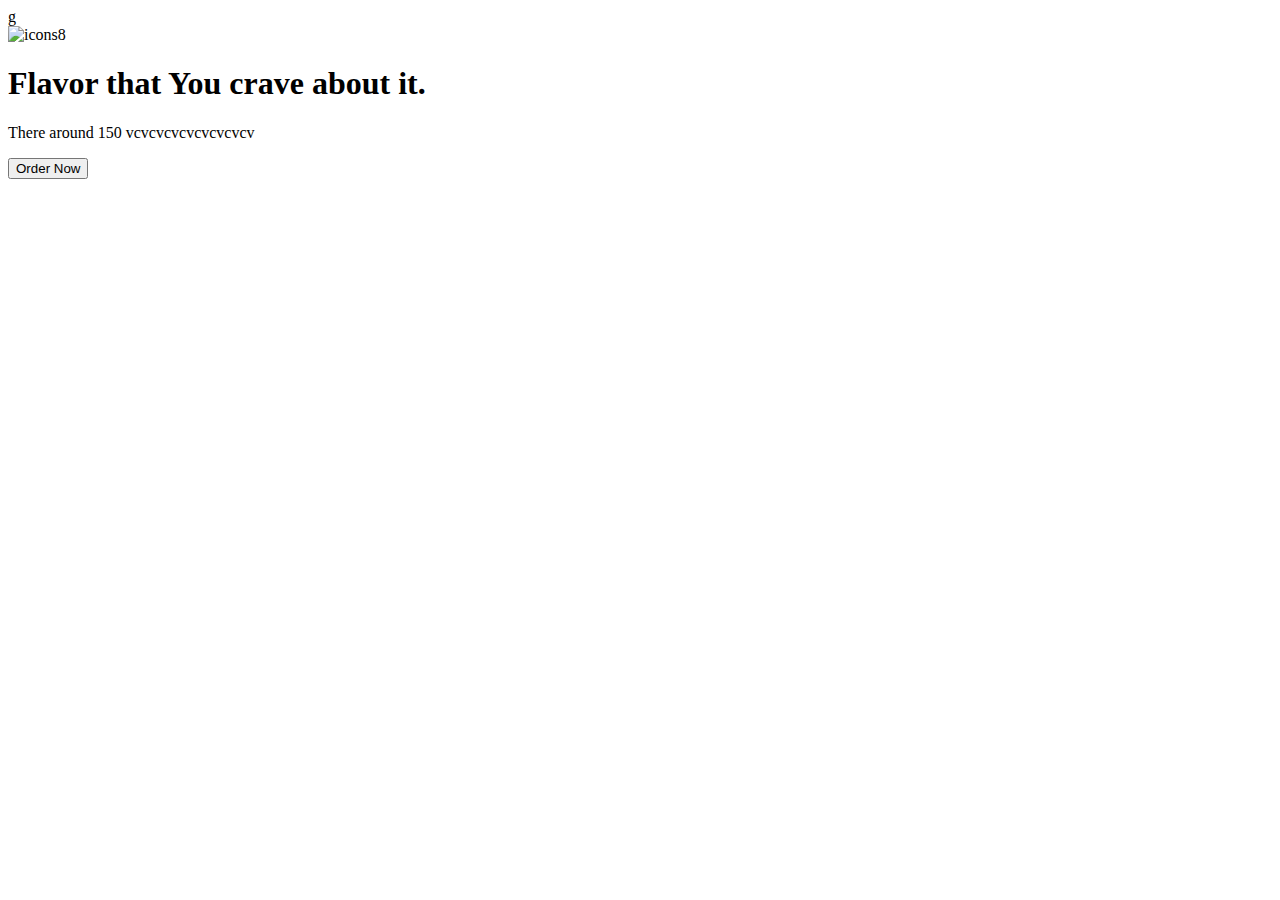
==== index.html @ 7a191cc7 "fixed index and style.css" ====
<!DOCTYPE html>
<html lang="en">

<head>
    <meta charset="UTF-8">
    <meta http-equiv="X-UA-Compatible" content="IE=edge">
    <meta name="viewport" content="width=device-width, initial-scale=1.0">
    <title>Document</title>
</head>

<body>
    <div class="wrapper">g
        <nav class="logo" <a href="#"><img src="icons8-ice-cream-64.png" alt="icons8"> </a>
        </nav>
        <header class="hero-section">
            <div class="hero-image">
                <div class="hero-text">
                    <h1>Flavor that You crave about it.</h1>
                    <p>There around 150 vcvcvcvcvcvcvcvcv</p>
                    <button>Order Now</button>
                </div>
            </div>


            </nav>
        </header>
    </div>
</body>

</html>
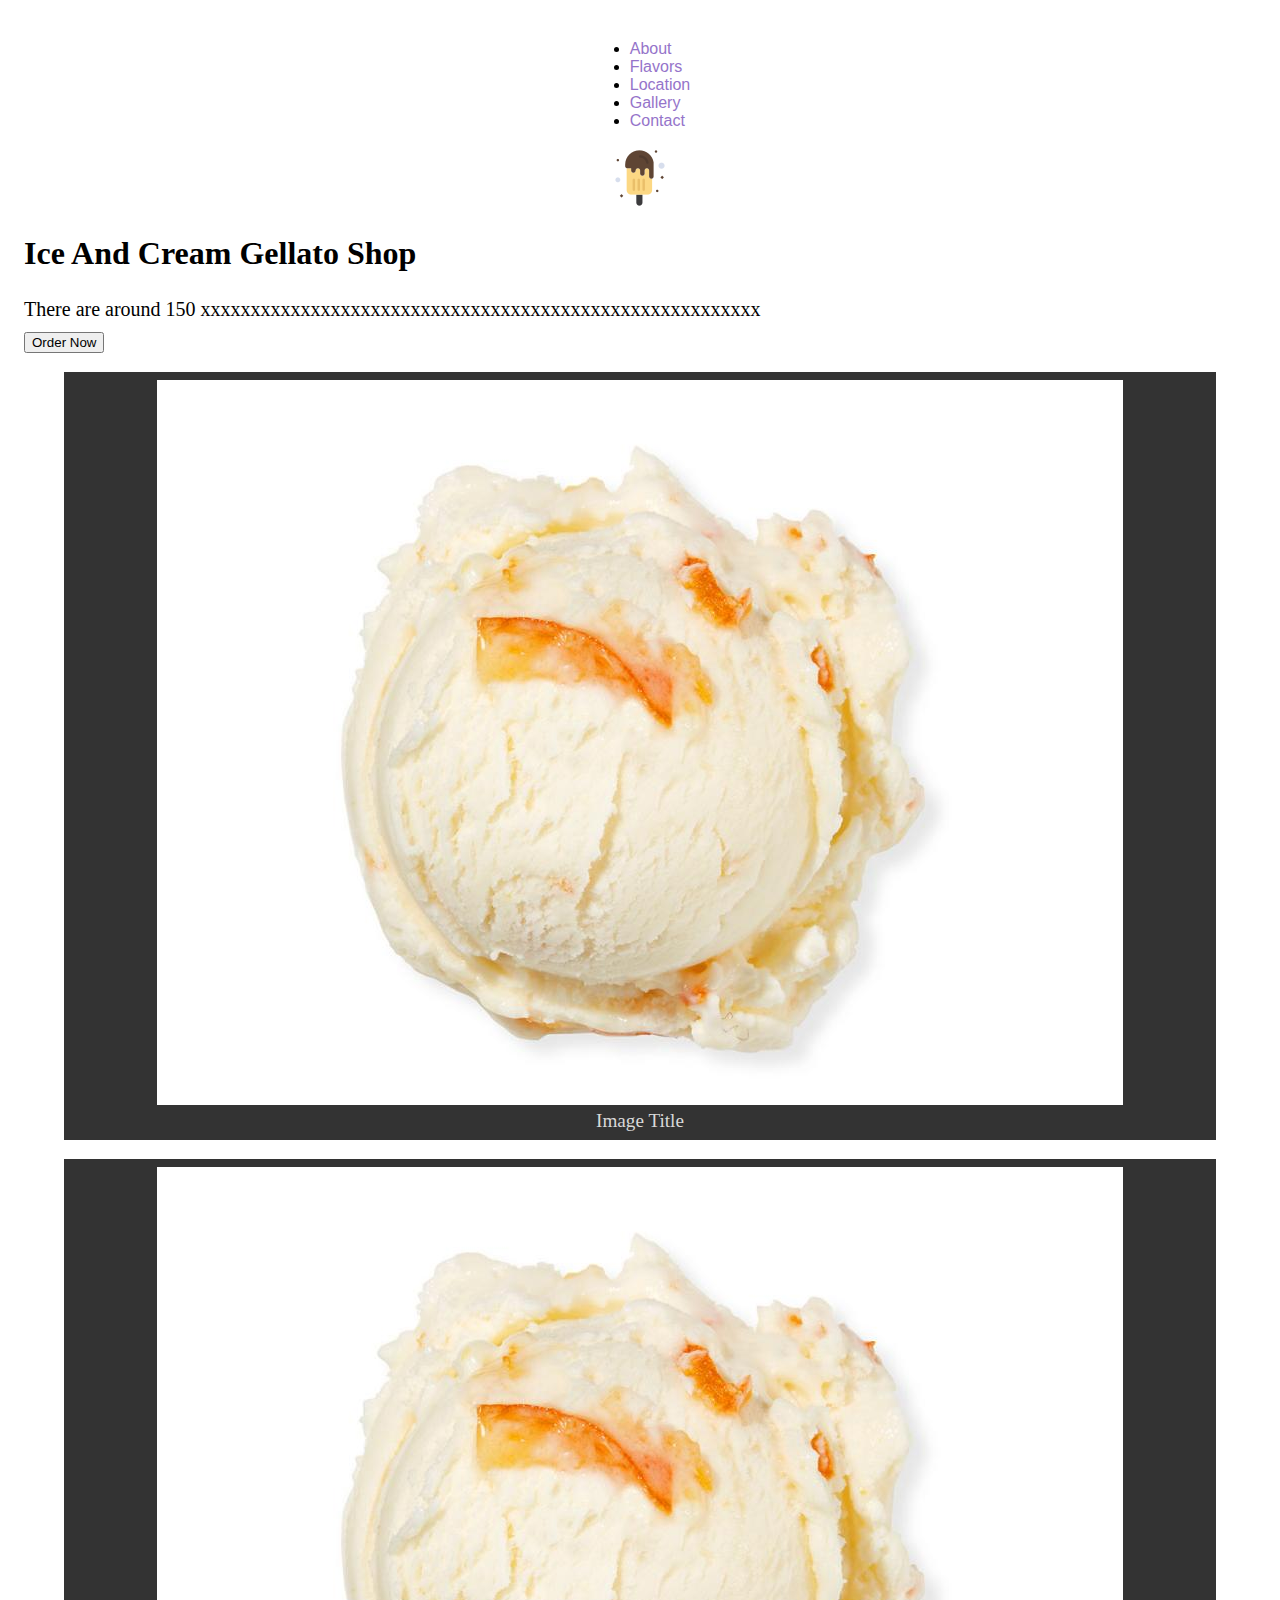
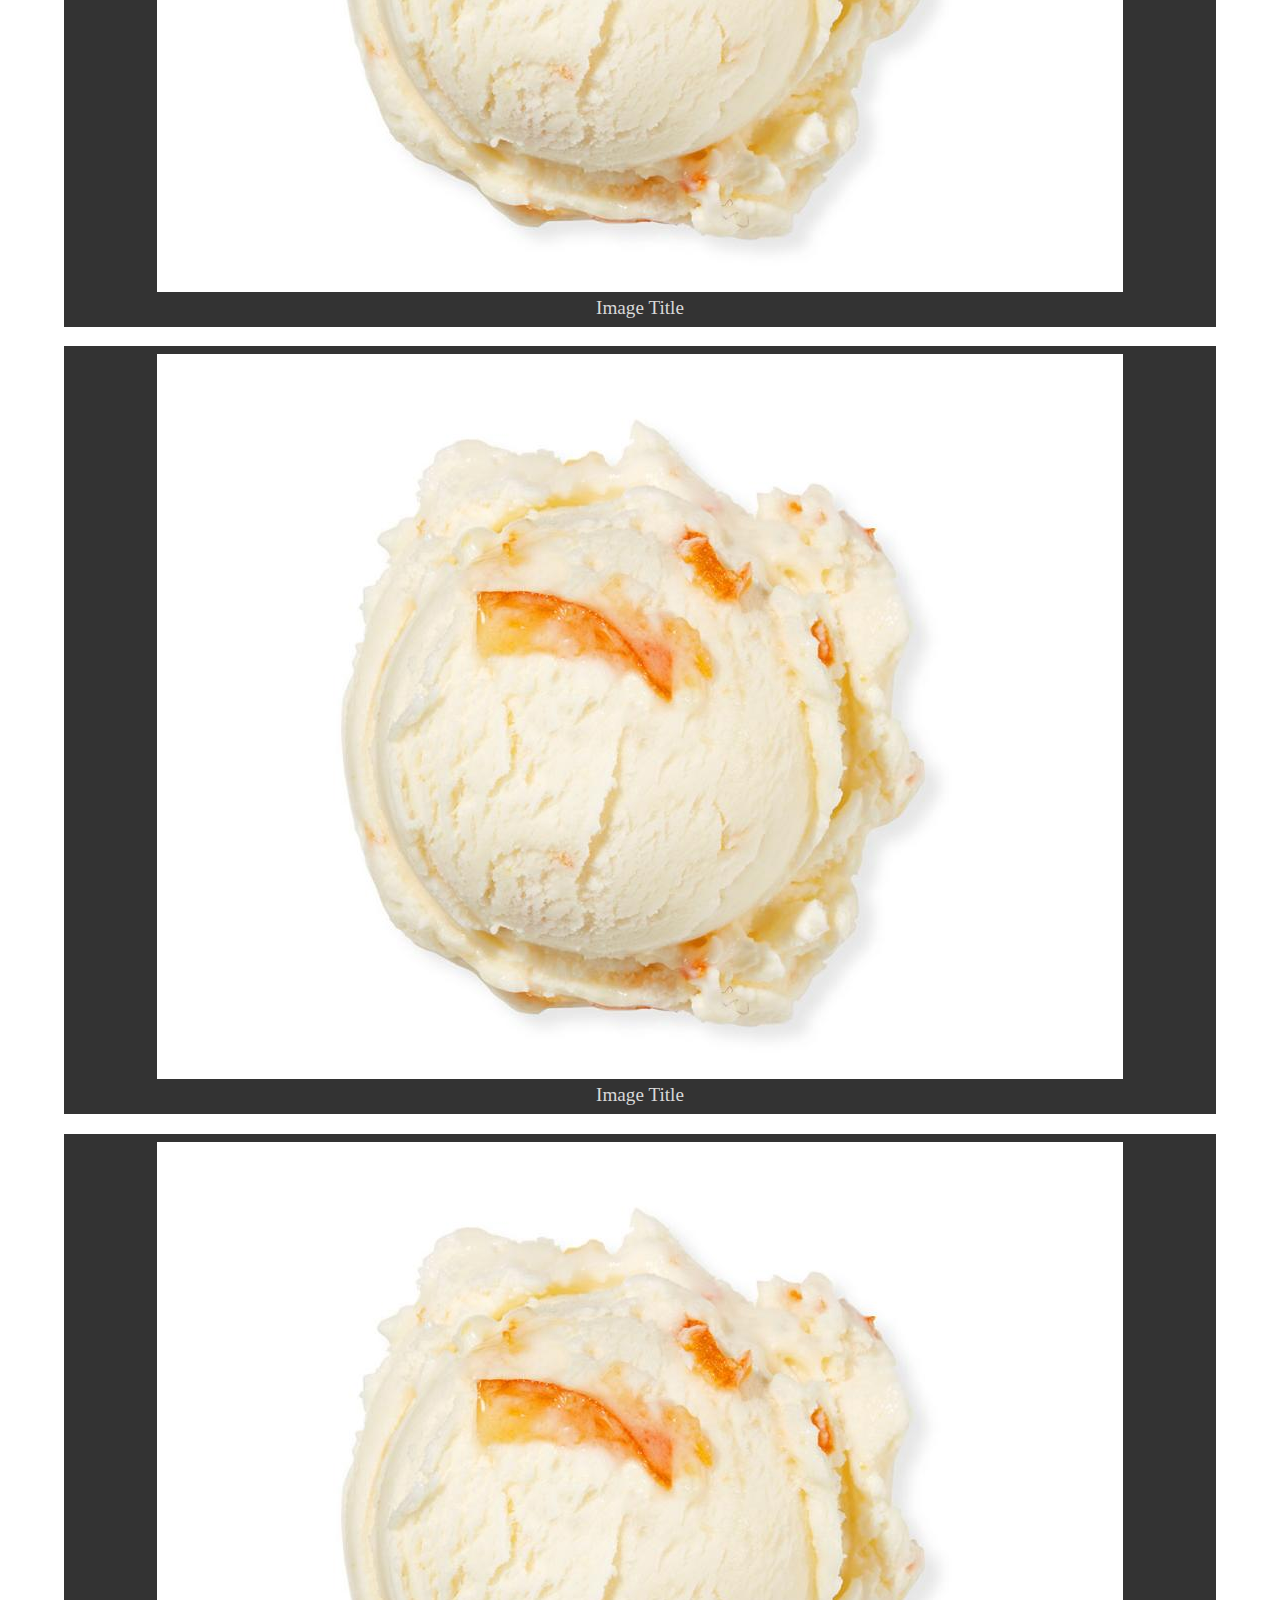
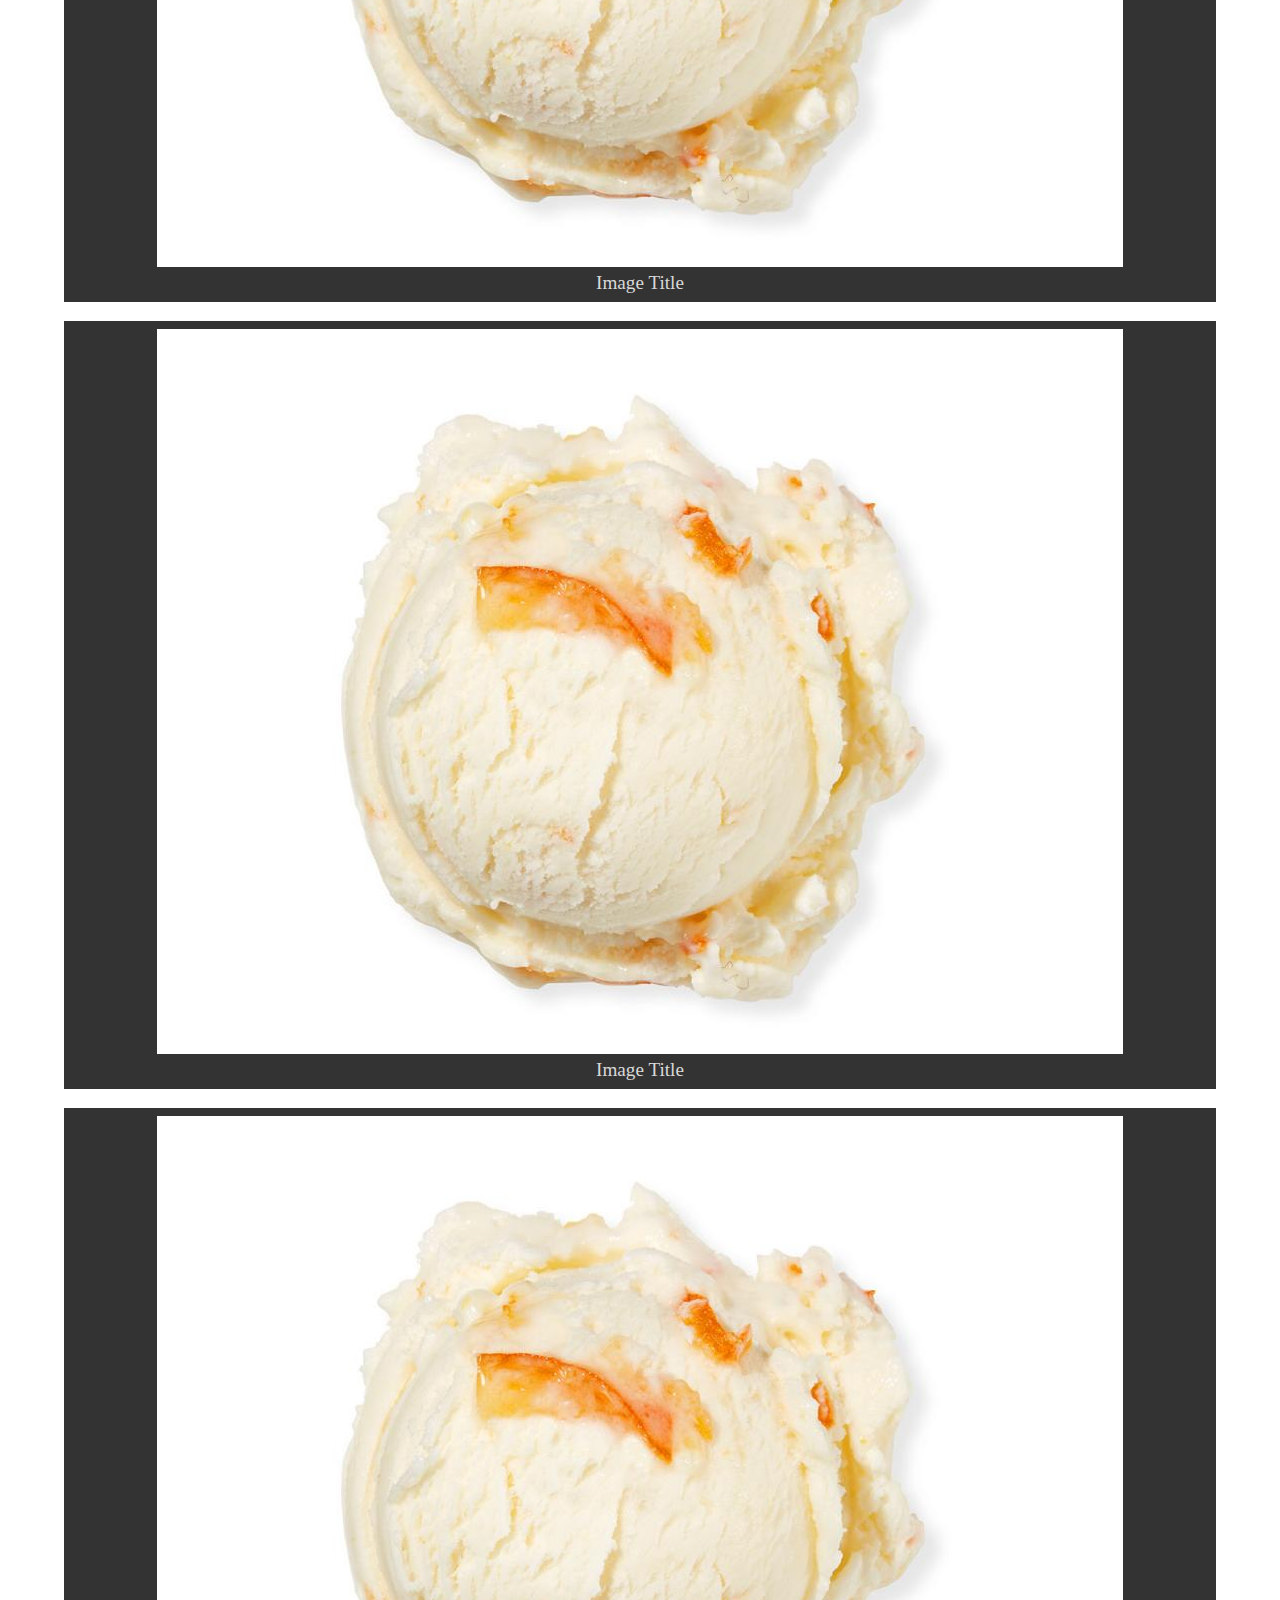
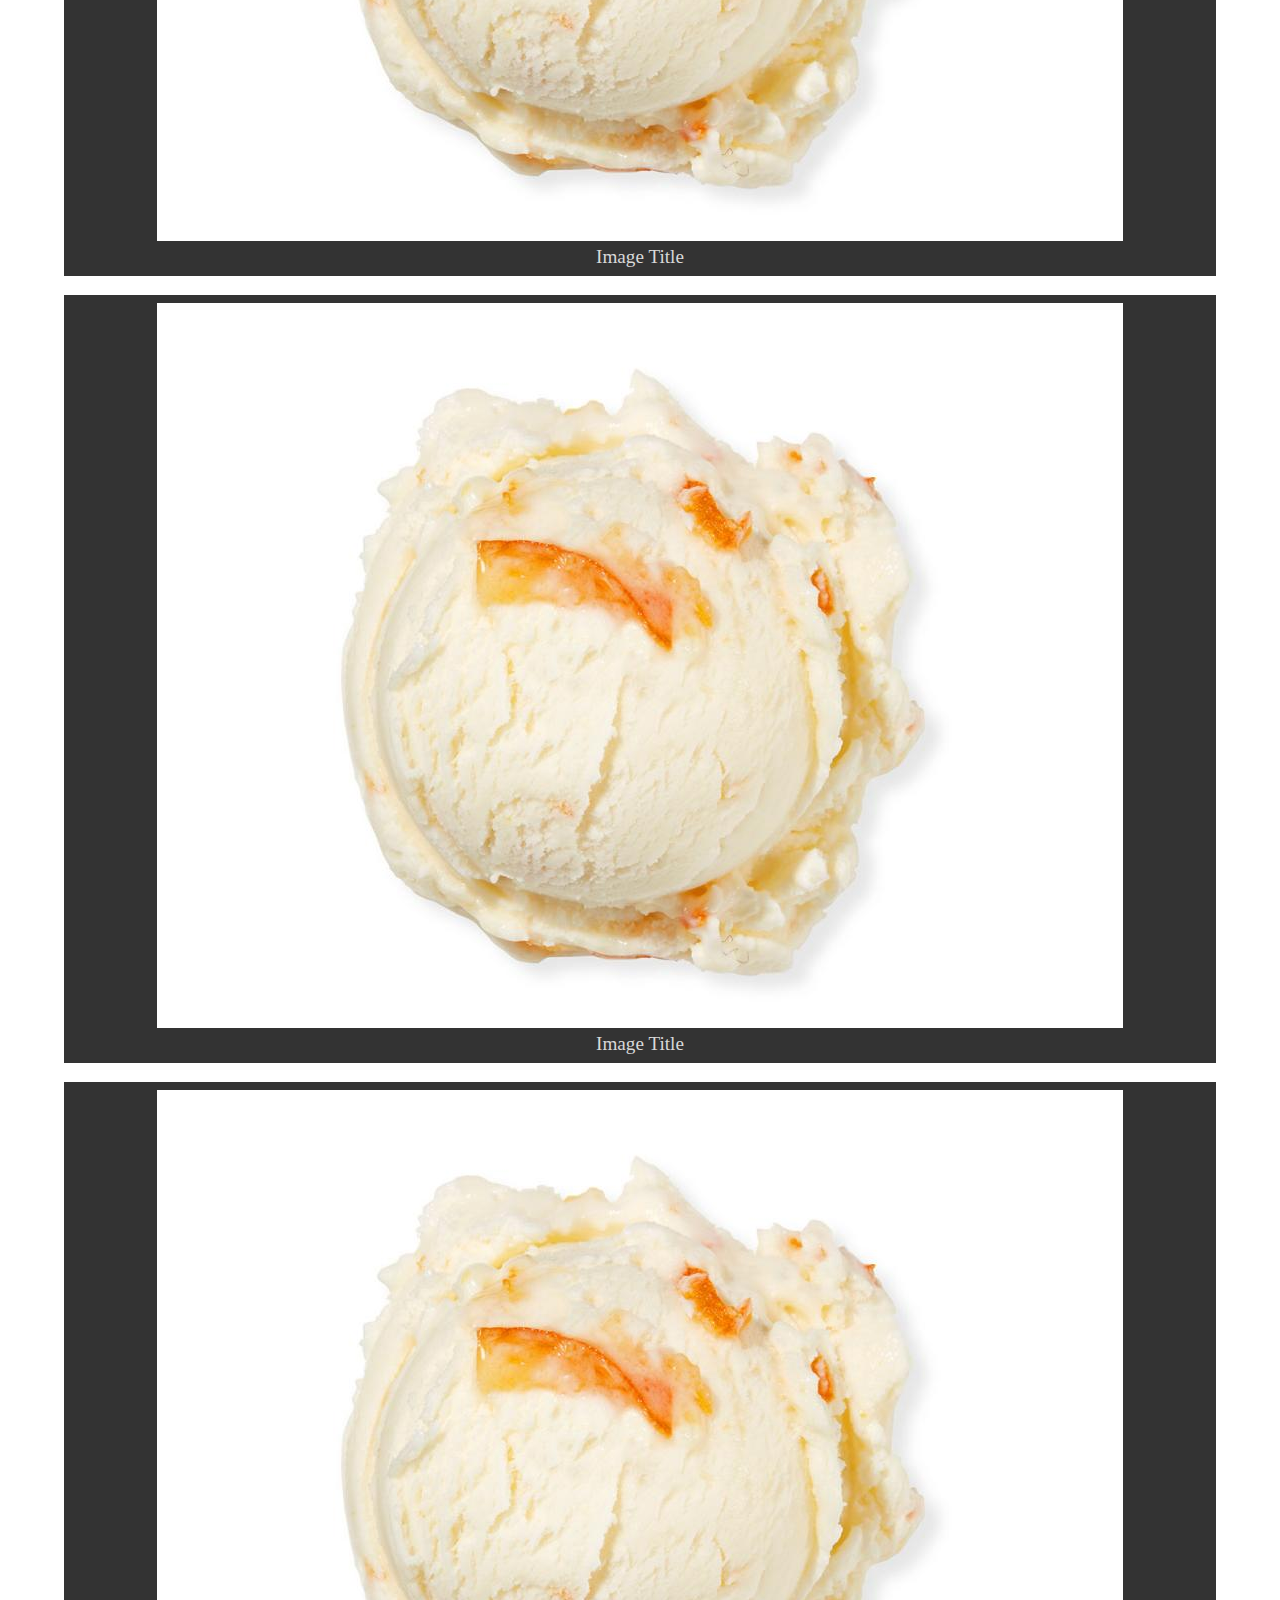
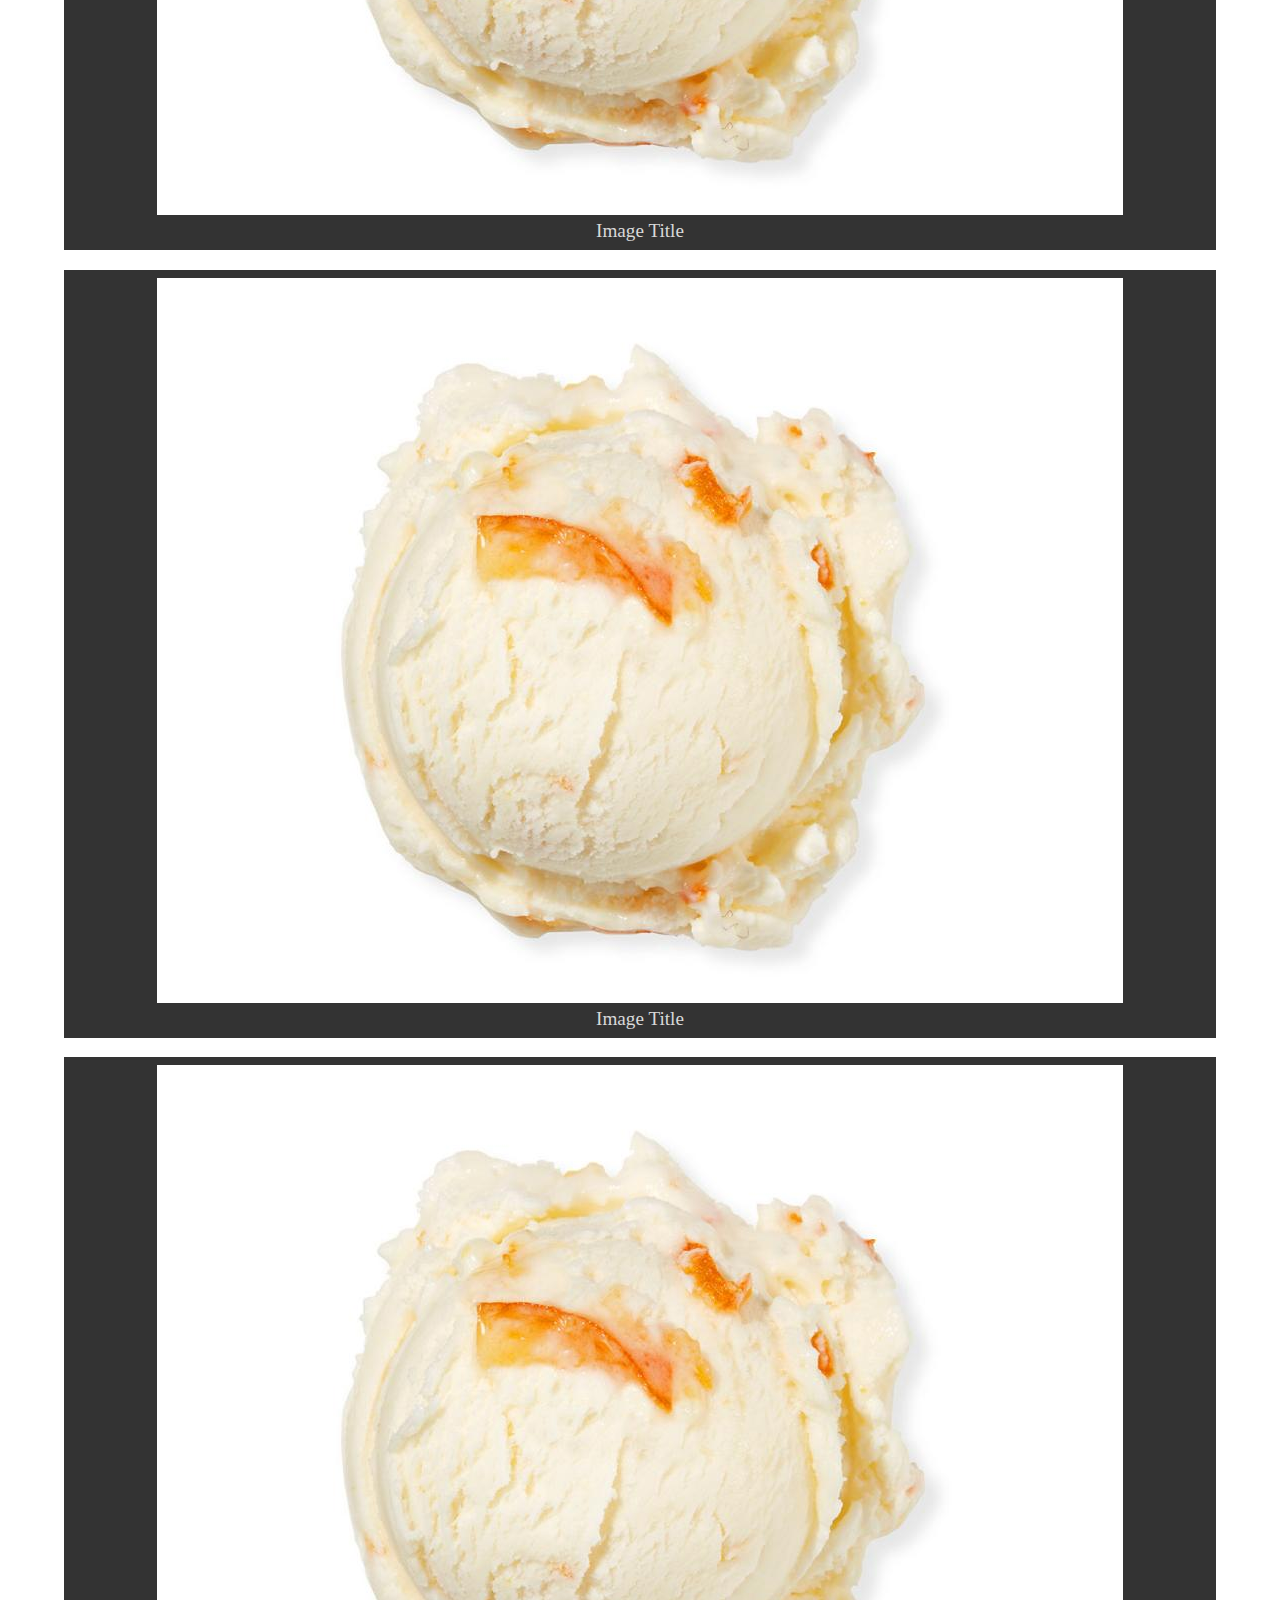
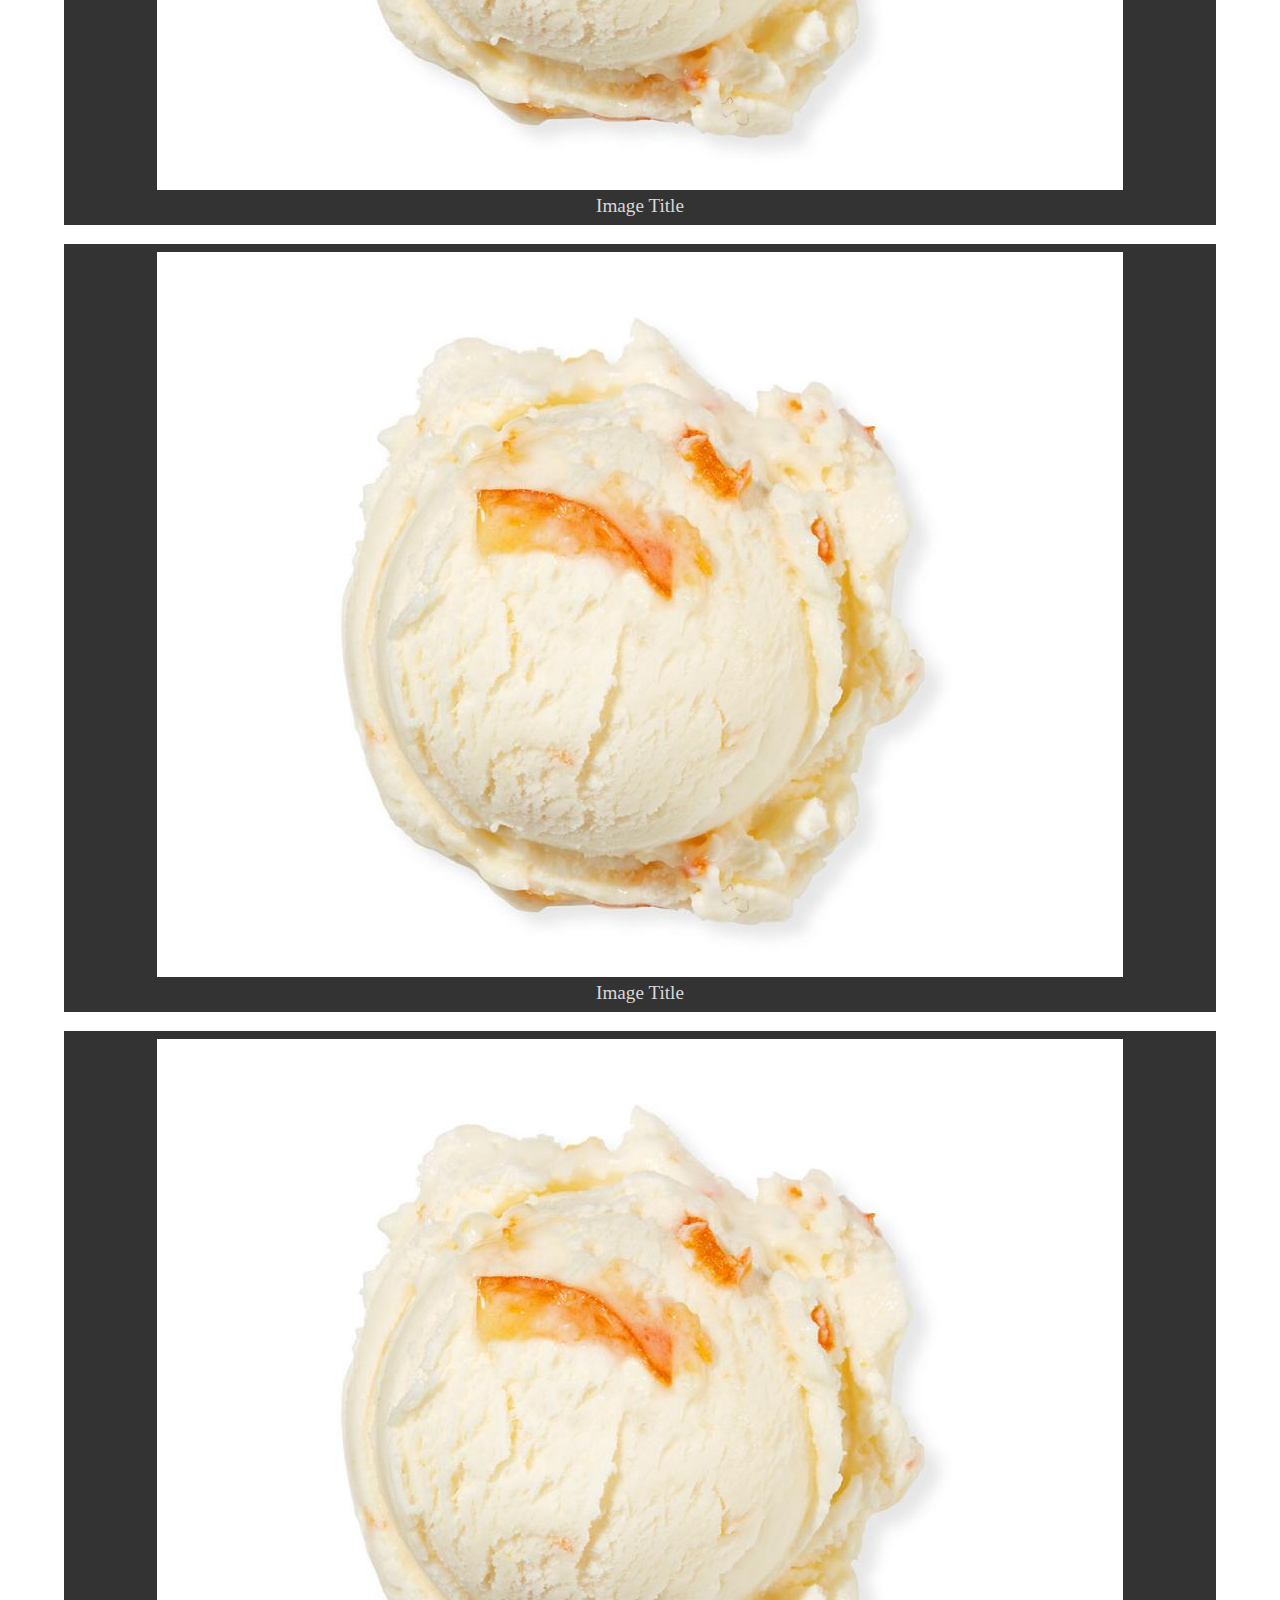
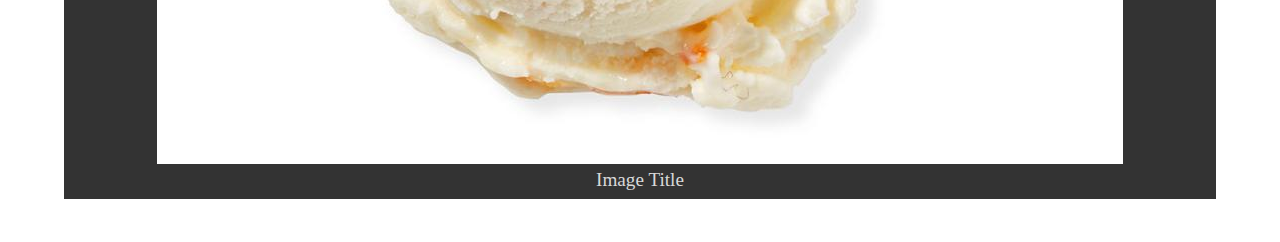
==== commit 811ccd91: "added image flavors" ====
--- a/index.html
+++ b/index.html
@@ -5,26 +5,92 @@
     <meta charset="UTF-8">
     <meta http-equiv="X-UA-Compatible" content="IE=edge">
     <meta name="viewport" content="width=device-width, initial-scale=1.0">
-    <title>Document</title>
+    <title>Responsive Gallery</title>
+    <link rel="stylesheet" href="style.css">
 </head>
+<main>
 
-<body>
-    <div class="wrapper">g
-        <nav class="logo" <a href="#"><img src="icons8-ice-cream-64.png" alt="icons8"> </a>
-        </nav>
-        <header class="hero-section">
-            <div class="hero-image">
-                <div class="hero-text">
-                    <h1>Flavor that You crave about it.</h1>
-                    <p>There around 150 vcvcvcvcvcvcvcvcv</p>
-                    <button>Order Now</button>
-                </div>
+    <nav>
+        <div>
+            <ul class="nav-links">
+                <li class="link"><a href="#">About</a></li>
+                <li class="link"><a href="#">Flavors</a></li>
+                <li class="link"><a href="#">Location</a></li>
+                <li class="link"><a href="#">Gallery</a></li>
+                <li class="link"><a href="#">Contact</a></li>
+            </ul>
+        </div>
+    </nav>
+
+    <body>
+        <div class="wrapper">
+            <nav>
+                <logo>
+                    <img src="/assets/images/icons8-ice-cream-64.png" alt="icons8">
+                </logo>
+            </nav>
+        </div>
+        <header>
+            <div class="hero-text">
+                <h1>Ice And Cream Gellato Shop</h1>
+                <p>There are around 150 xxxxxxxxxxxxxxxxxxxxxxxxxxxxxxxxxxxxxxxxxxxxxxxxxxxxxxxx</p>
+                <button>Order Now</button>
             </div>
+        </header>
+    </body>
 
-
-            </nav>
-        </header>
-    </div>
-</body>
+    <body>
+        <figure class="gallery-frame">
+            <img class="gallery-img" src="/assets/images/flavour01.jpeg" alt="flavor image" title="symbol image">
+            <figcaption>Image Title</figcaption>
+        </figure>
+        <figure class="gallery-frame">
+            <img class="gallery-img" src="/assets/images/flavour01.jpeg" alt="flavor image" title="symbol image">
+            <figcaption>Image Title</figcaption>
+        </figure>
+        <figure class="gallery-frame">
+            <img class="gallery-img" src="/assets/images/flavour01.jpeg" alt="flavor image" title="symbol image">
+            <figcaption>Image Title</figcaption>
+        </figure>
+        <figure class="gallery-frame">
+            <img class="gallery-img" src="/assets/images/flavour01.jpeg" alt="flavor image" title="symbol image">
+            <figcaption>Image Title</figcaption>
+        </figure>
+        <figure class="gallery-frame">
+            <img class="gallery-img" src="/assets/images/flavour01.jpeg" alt="flavor image" title="symbol image">
+            <figcaption>Image Title</figcaption>
+        </figure>
+        <figure class="gallery-frame">
+            <img class="gallery-img" src="/assets/images/flavour01.jpeg" alt="flavor image" title="symbol image">
+            <figcaption>Image Title</figcaption>
+        </figure>
+        <figure class="gallery-frame">
+            <img class="gallery-img" src="/assets/images/flavour01.jpeg" alt="flavor image" title="symbol image">
+            <figcaption>Image Title</figcaption>
+        </figure>
+        <figure class="gallery-frame">
+            <img class="gallery-img" src="/assets/images/flavour01.jpeg" alt="flavor image" title="symbol image">
+            <figcaption>Image Title</figcaption>
+        </figure>
+        <figure class="gallery-frame">
+            <img class="gallery-img" src="/assets/images/flavour01.jpeg" alt="flavor image" title="symbol image">
+            <figcaption>Image Title</figcaption>
+        </figure>
+        <figure class="gallery-frame">
+            <img class="gallery-img" src="/assets/images/flavour01.jpeg" alt="flavor image" title="symbol image">
+            <figcaption>Image Title</figcaption>
+        </figure>
+        <figure class="gallery-frame">
+            <img class="gallery-img" src="/assets/images/flavour01.jpeg" alt="flavor image" title="symbol image">
+            <figcaption>Image Title</figcaption>
+        </figure>
+        <figure class="gallery-frame">
+            <img class="gallery-img" src="/assets/images/flavour01.jpeg" alt="flavor image" title="symbol image">
+            <figcaption>Image Title</figcaption>
+        </figure>
+        </div>
+        <!-- end:gallery-grid -->
+    </body>
+</main>
 
 </html>--- a/style.css
+++ b/style.css
@@ -0,0 +1,80 @@
+                body {
+                        height: 100%
+                    }
+                }
+                .hero-text {
+                    text-align: center;
+                    position: absolute;
+                    top: 50%;
+                    left: 50%;
+                    transform: translate (-50%, -50%);
+                    color: rgb(8, 67, 85);
+                }
+                .logo {
+                    display: flex;
+                    justify-content: flex-start;
+                }
+                nav {
+                    display: flex;
+                    flex-wrap: wrap;
+                    justify-content: space-around;
+                    gap: 20px;
+                }
+                nav a {
+                    display: flex;
+                    flex-wrap: wrap;
+                    justify-content: space-between;
+                    font-family: 'Lucida Sans', 'Lucida Sans Regular', 'Lucida Grande', 'Lucida Sans Unicode', Geneva, Verdana, sans-serif;
+                    list-style: none;
+                    text-decoration: none;
+                    text-align: center;
+                    color: rgb(149, 116, 202);
+                }
+                * {
+                    box-sizing: border-box;
+                }
+                html {
+                    font-size: 100%;
+                }
+                body {
+                    padding: 1rem;
+                    font-familiy: Verdana, Geneva, sans-serif;
+                }
+                h2 {
+                    font-size: 1.5rem;
+                    font-weight: bold;
+                    line-height: 1.5;
+                }
+                p {
+                    margin: .5rem 0;
+                    font-size: 1.25rem;
+                    line-height: 1.5;
+                }
+                /* First the Grid */
+                .gallery-grid {
+                    display: -ms-grid;
+                    display: grid;
+                    grid-template-columns: repeat(auto-fit, minmax(250px, 1fr));
+                    grid-gap: 1.5rem;
+                    justify-items: center;
+                    margin: 0;
+                    padding: 0;
+                }
+                /* The Picture Frame */
+                .gallery-frame {
+                    padding: .5rem;
+                    font-size: 1.2rem;
+                    text-align: center;
+                    background-color: #333;
+                    color: #d9d9d9;
+                }
+                /* The Images */
+                .gallery-img {
+                    max-width: 100%;
+                    height: auto;
+                    object-fit: cover;
+                    transition: opacity 0.25s ease-in-out;
+                }
+                .gallery-img:hover {
+                    opacity: .7;
+                }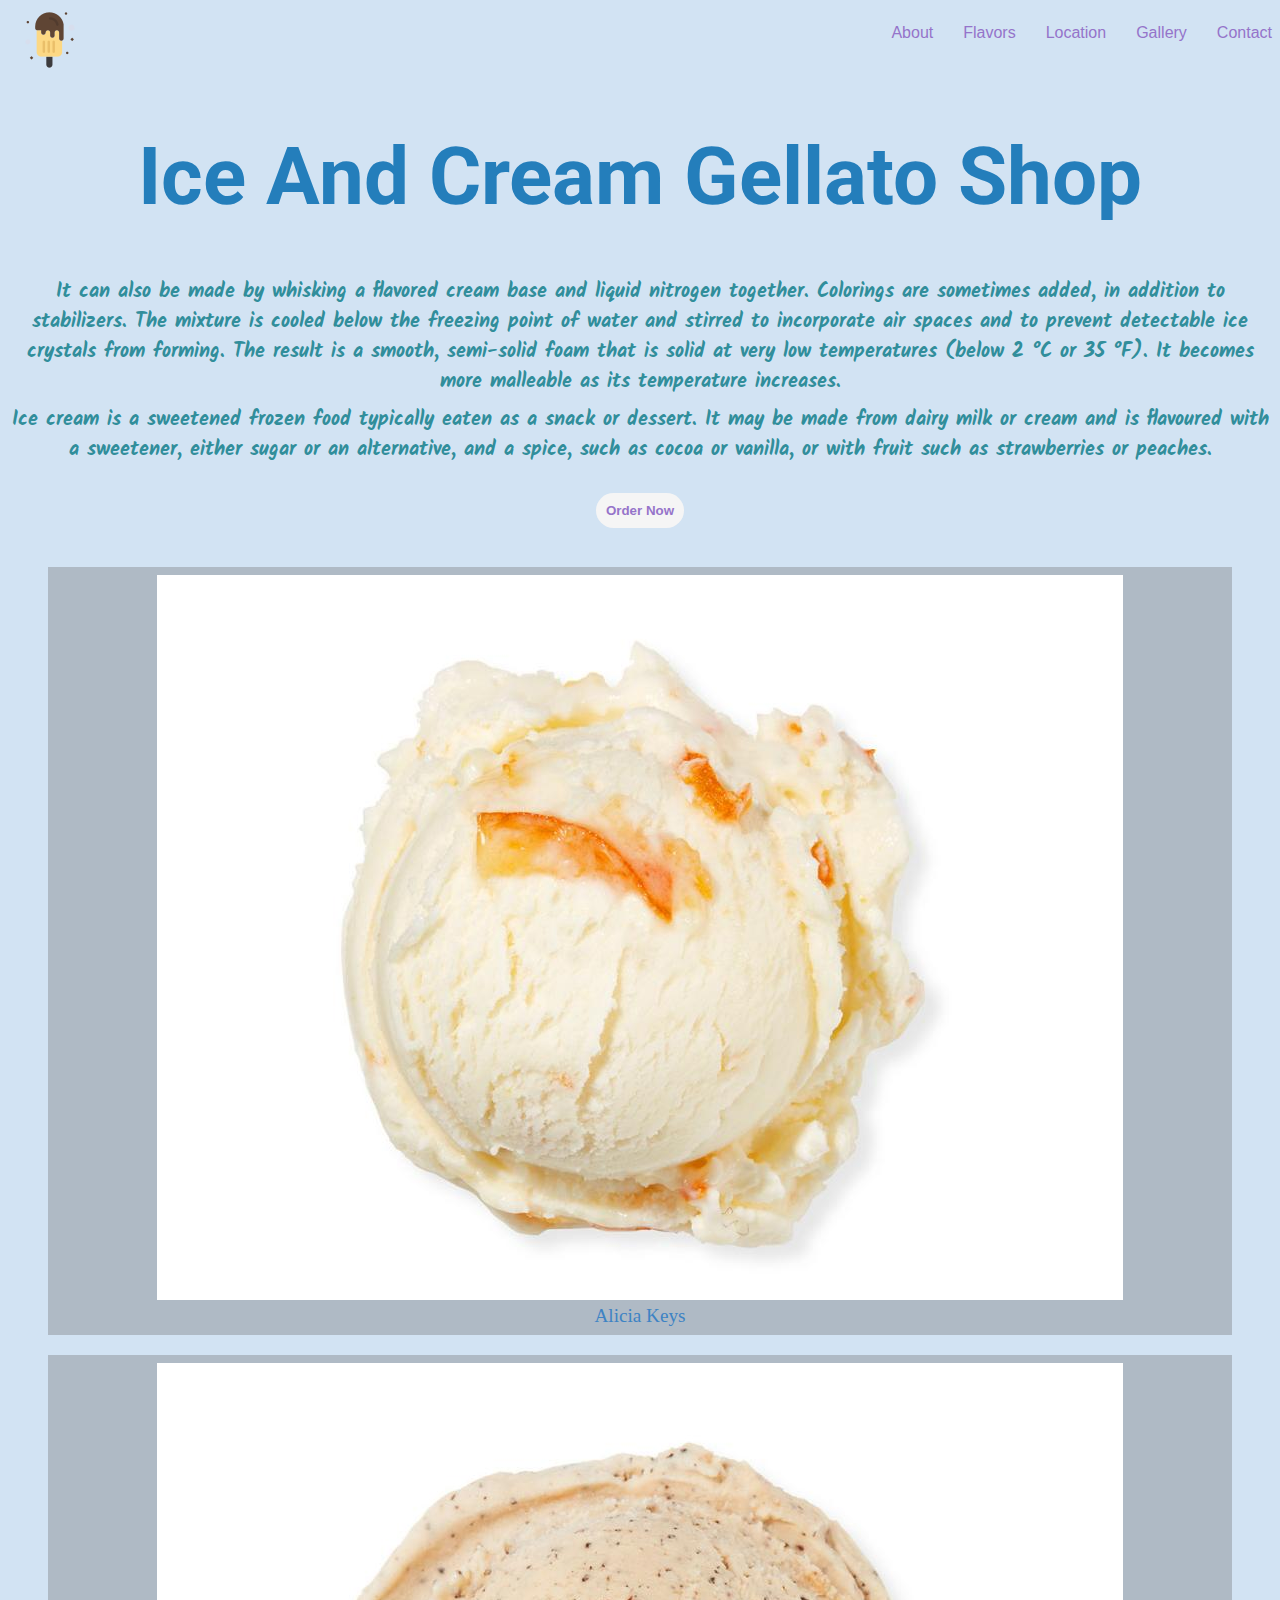
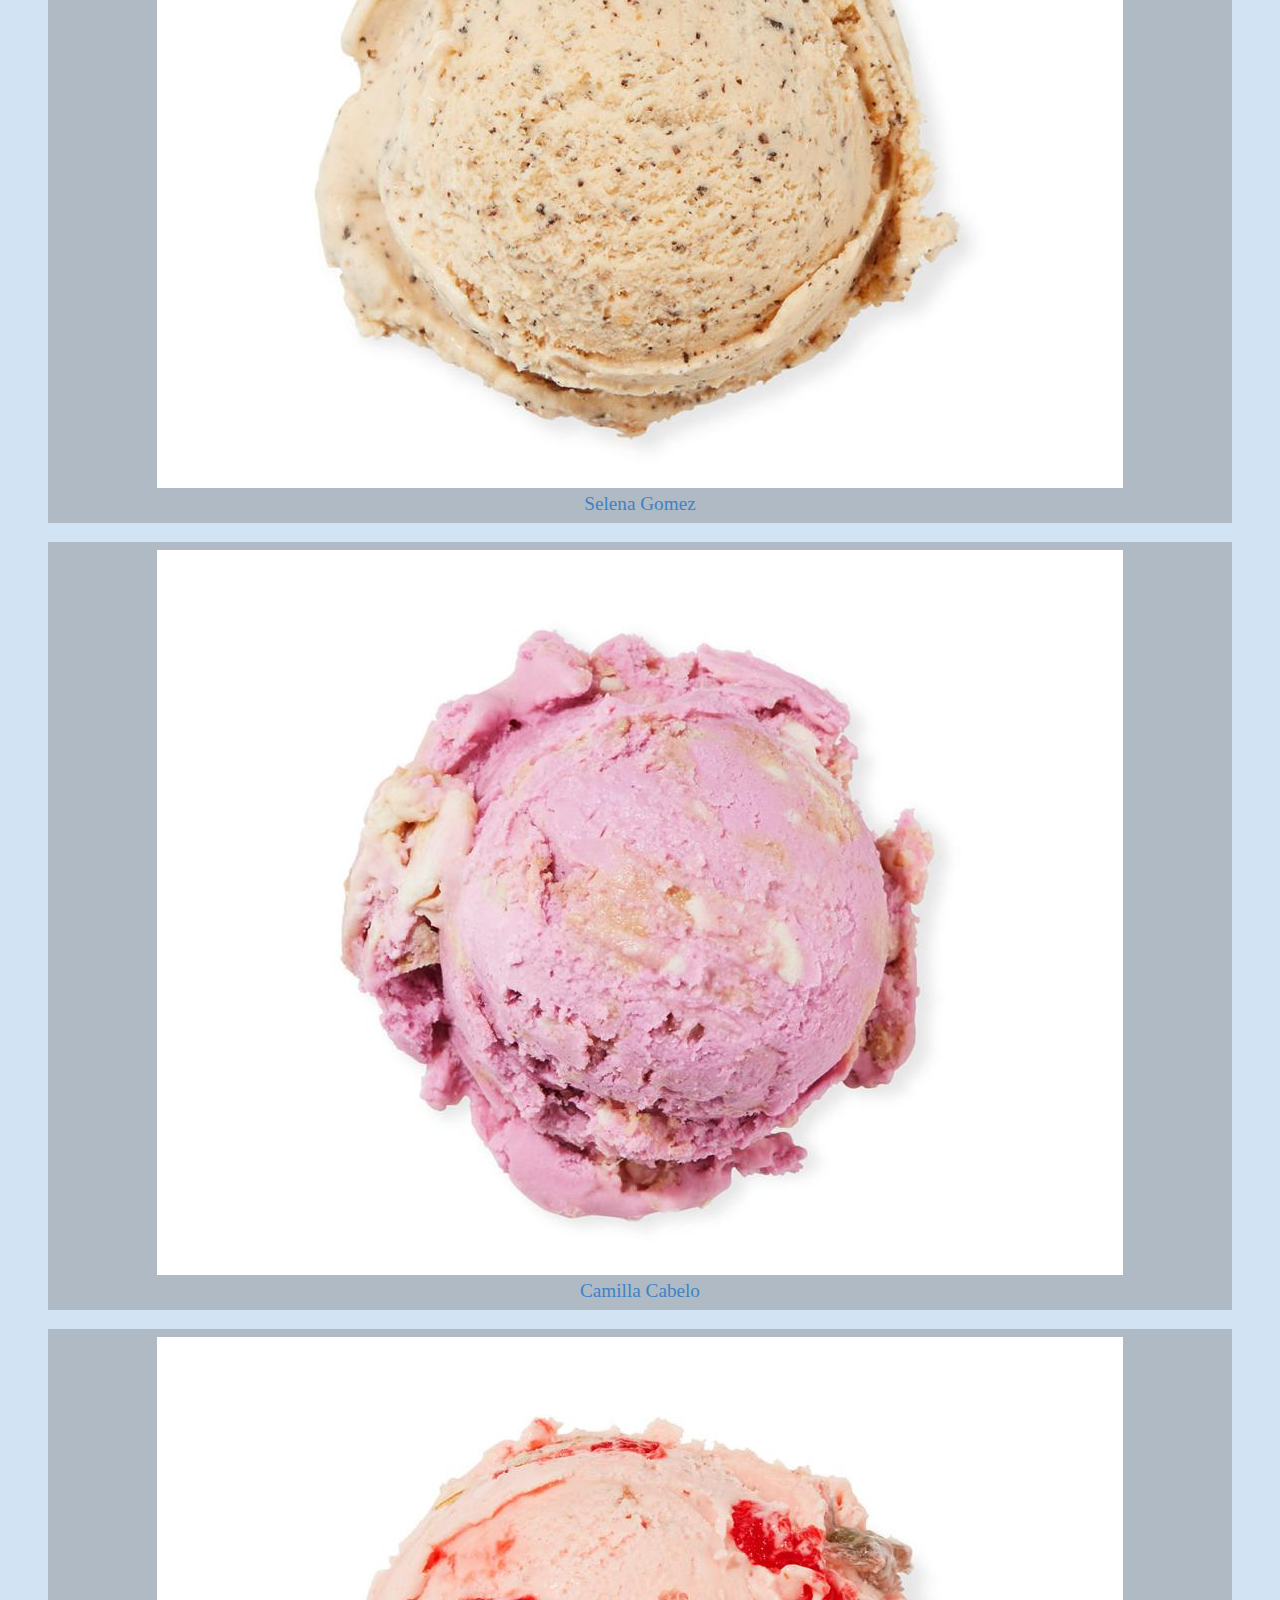
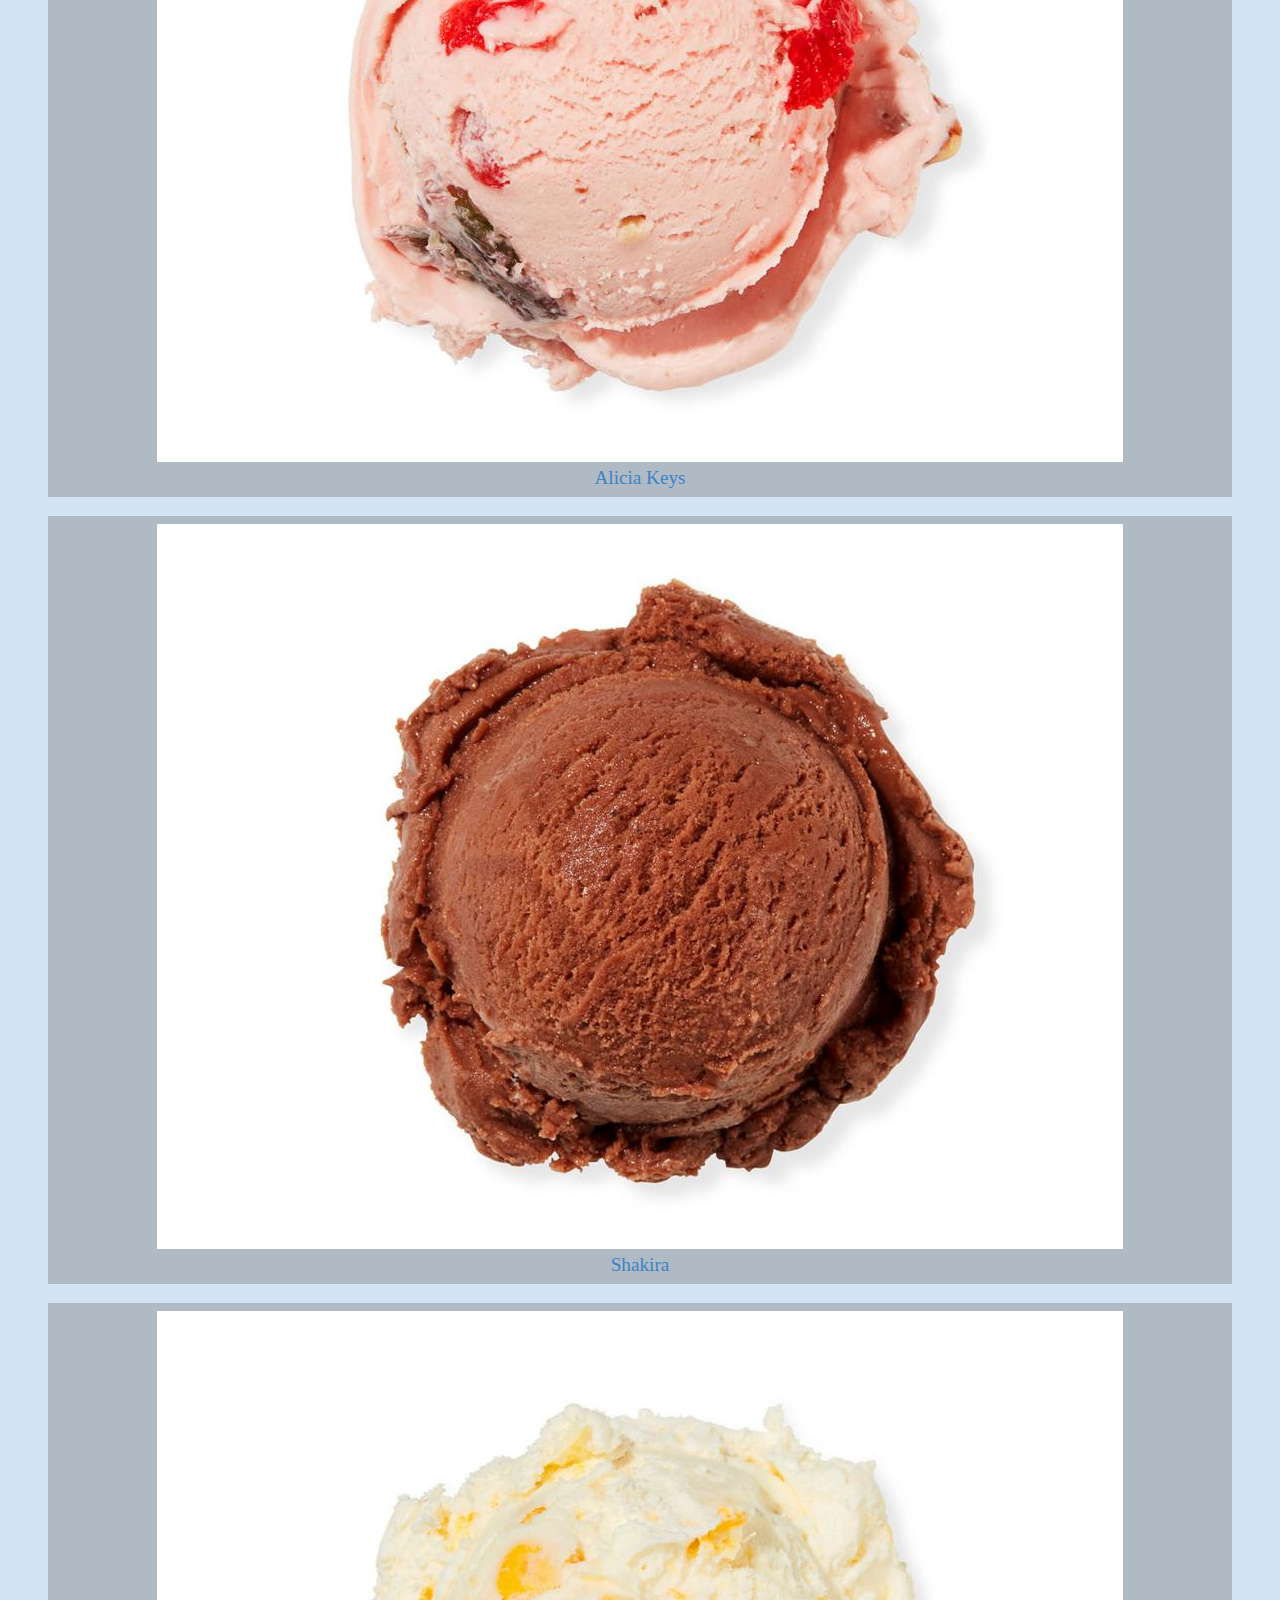
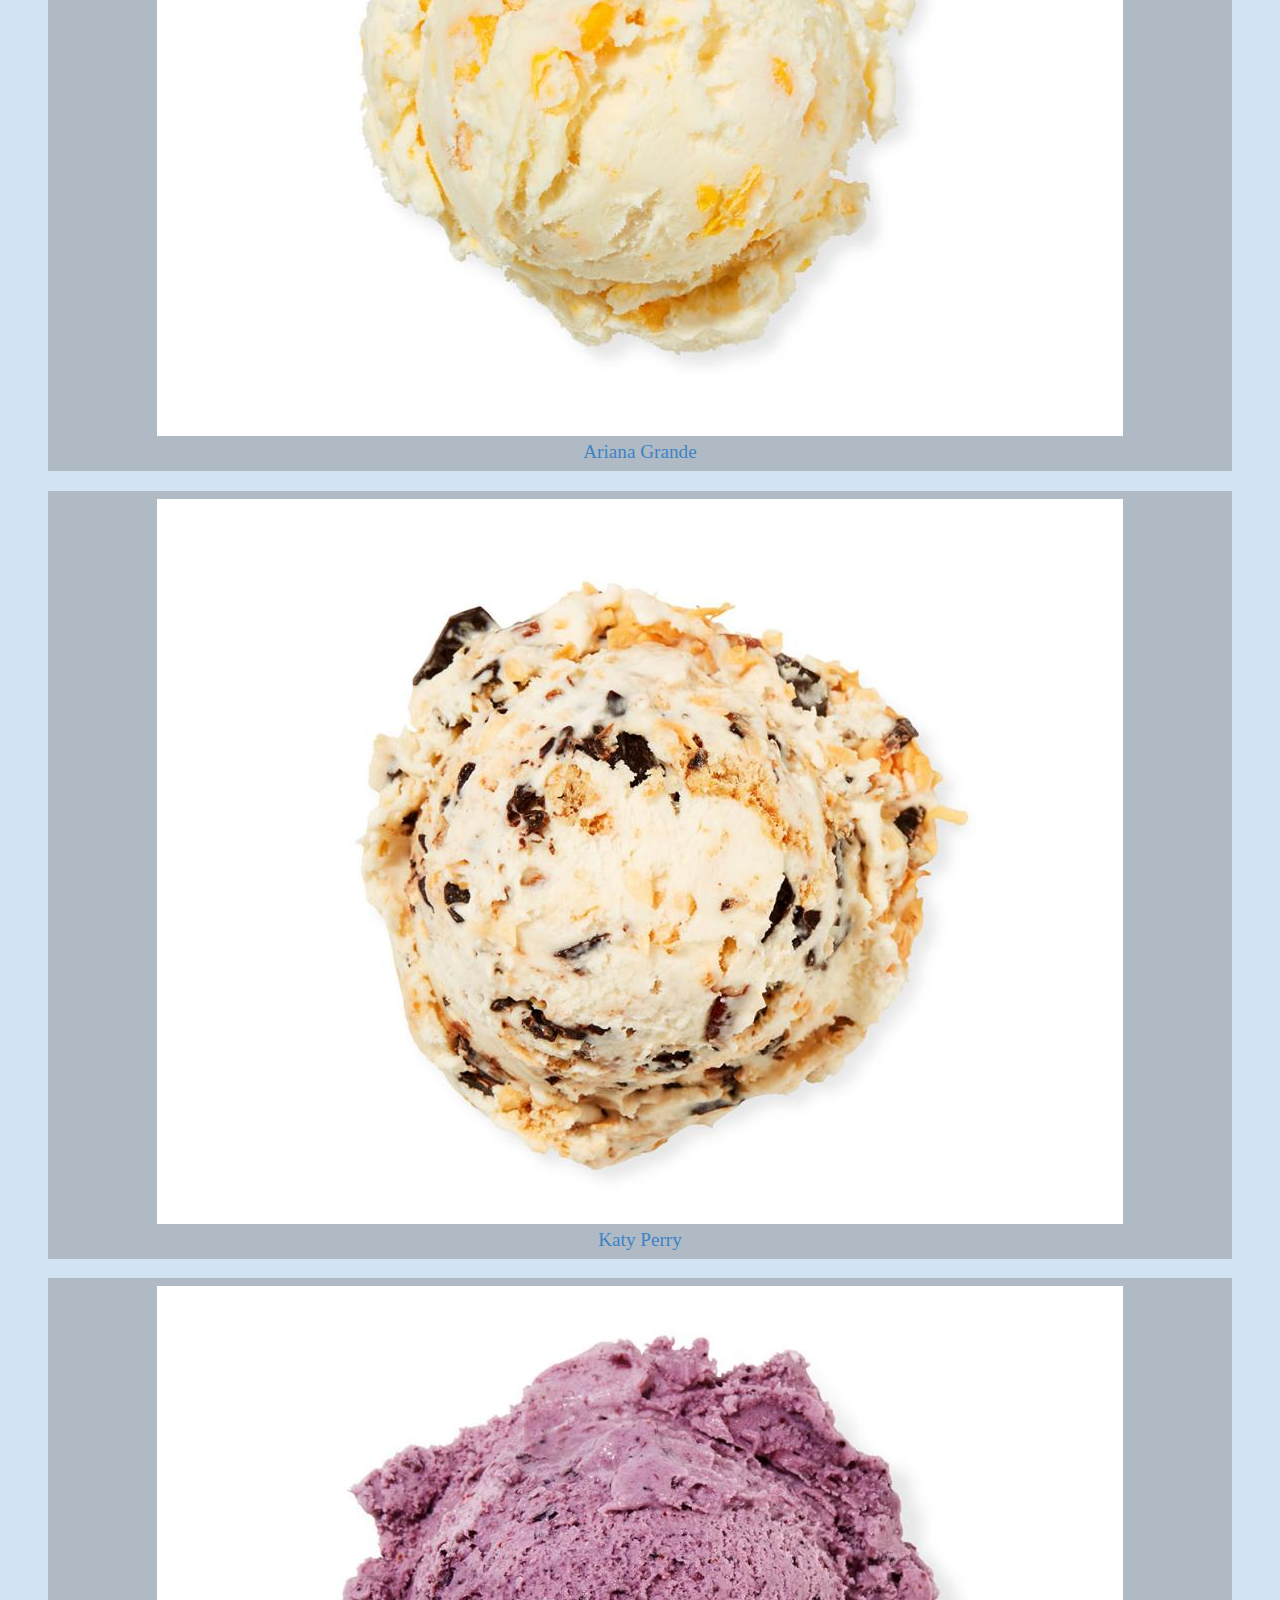
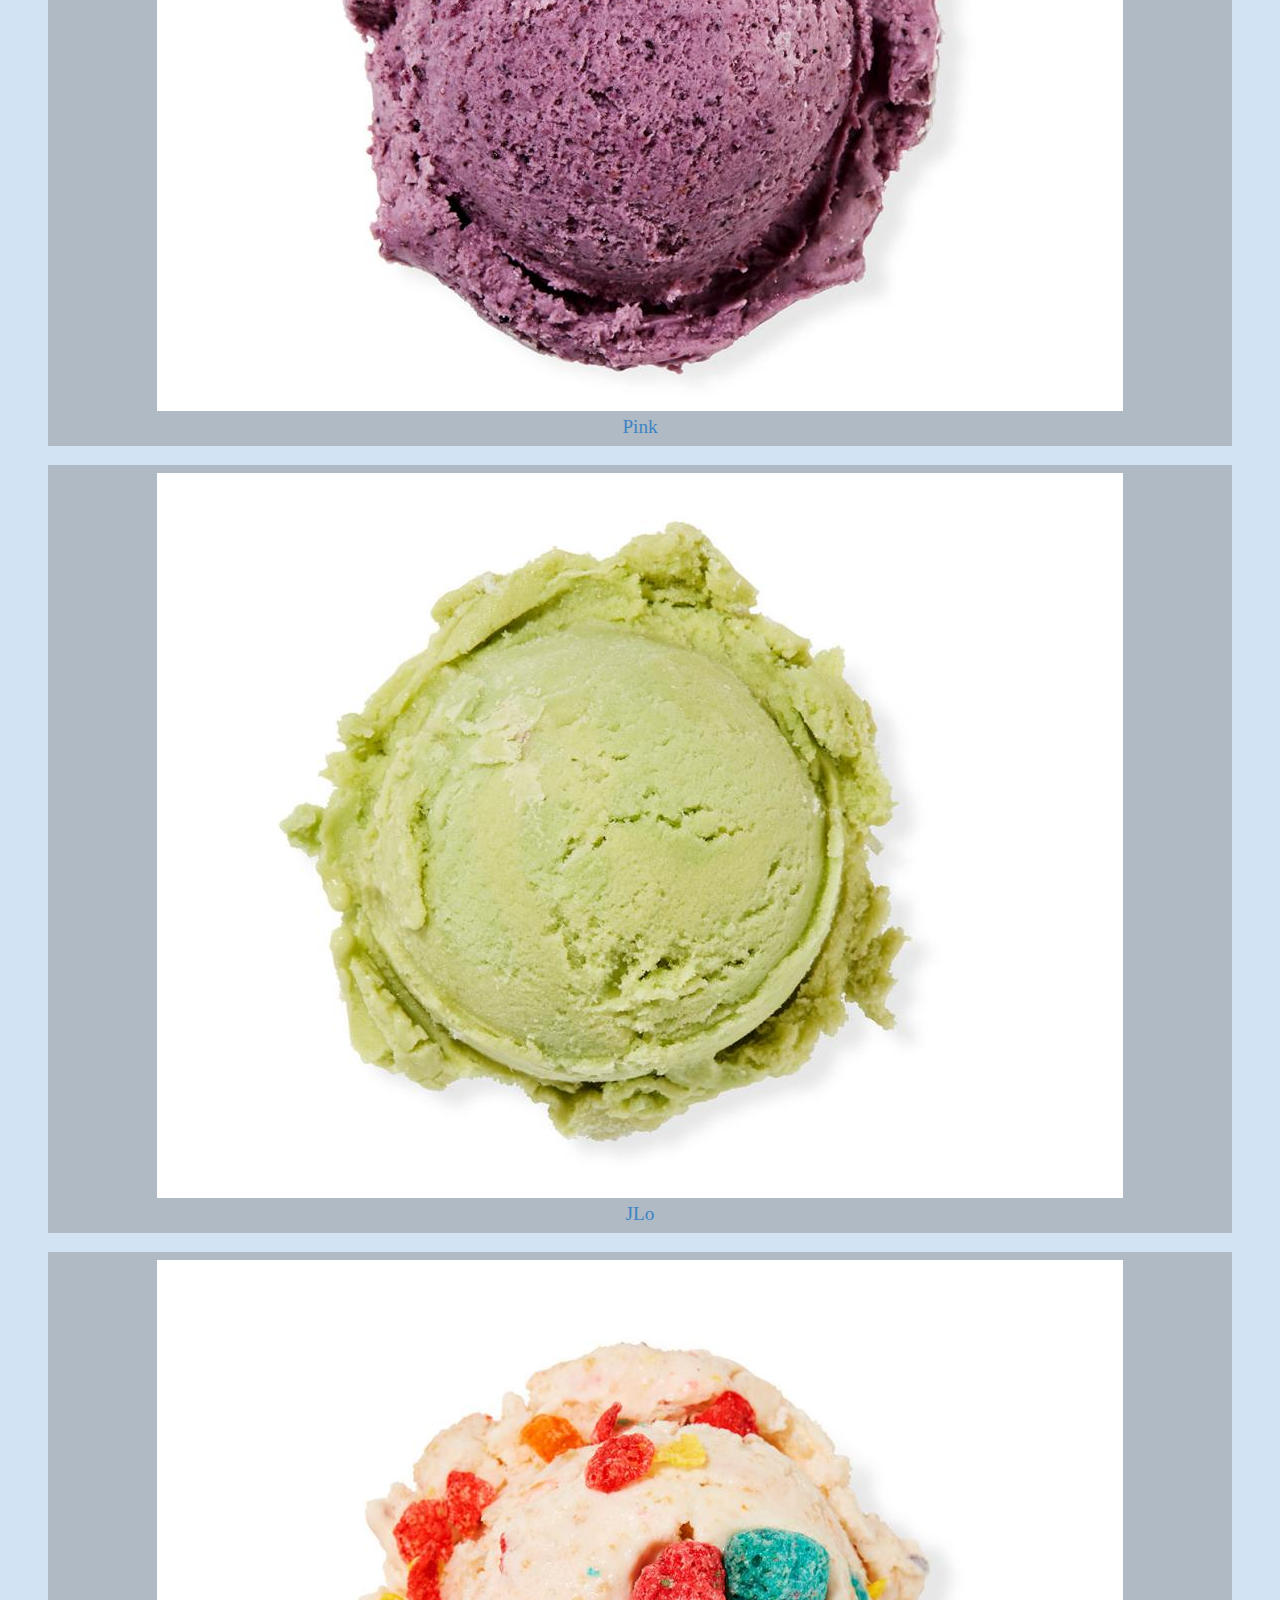
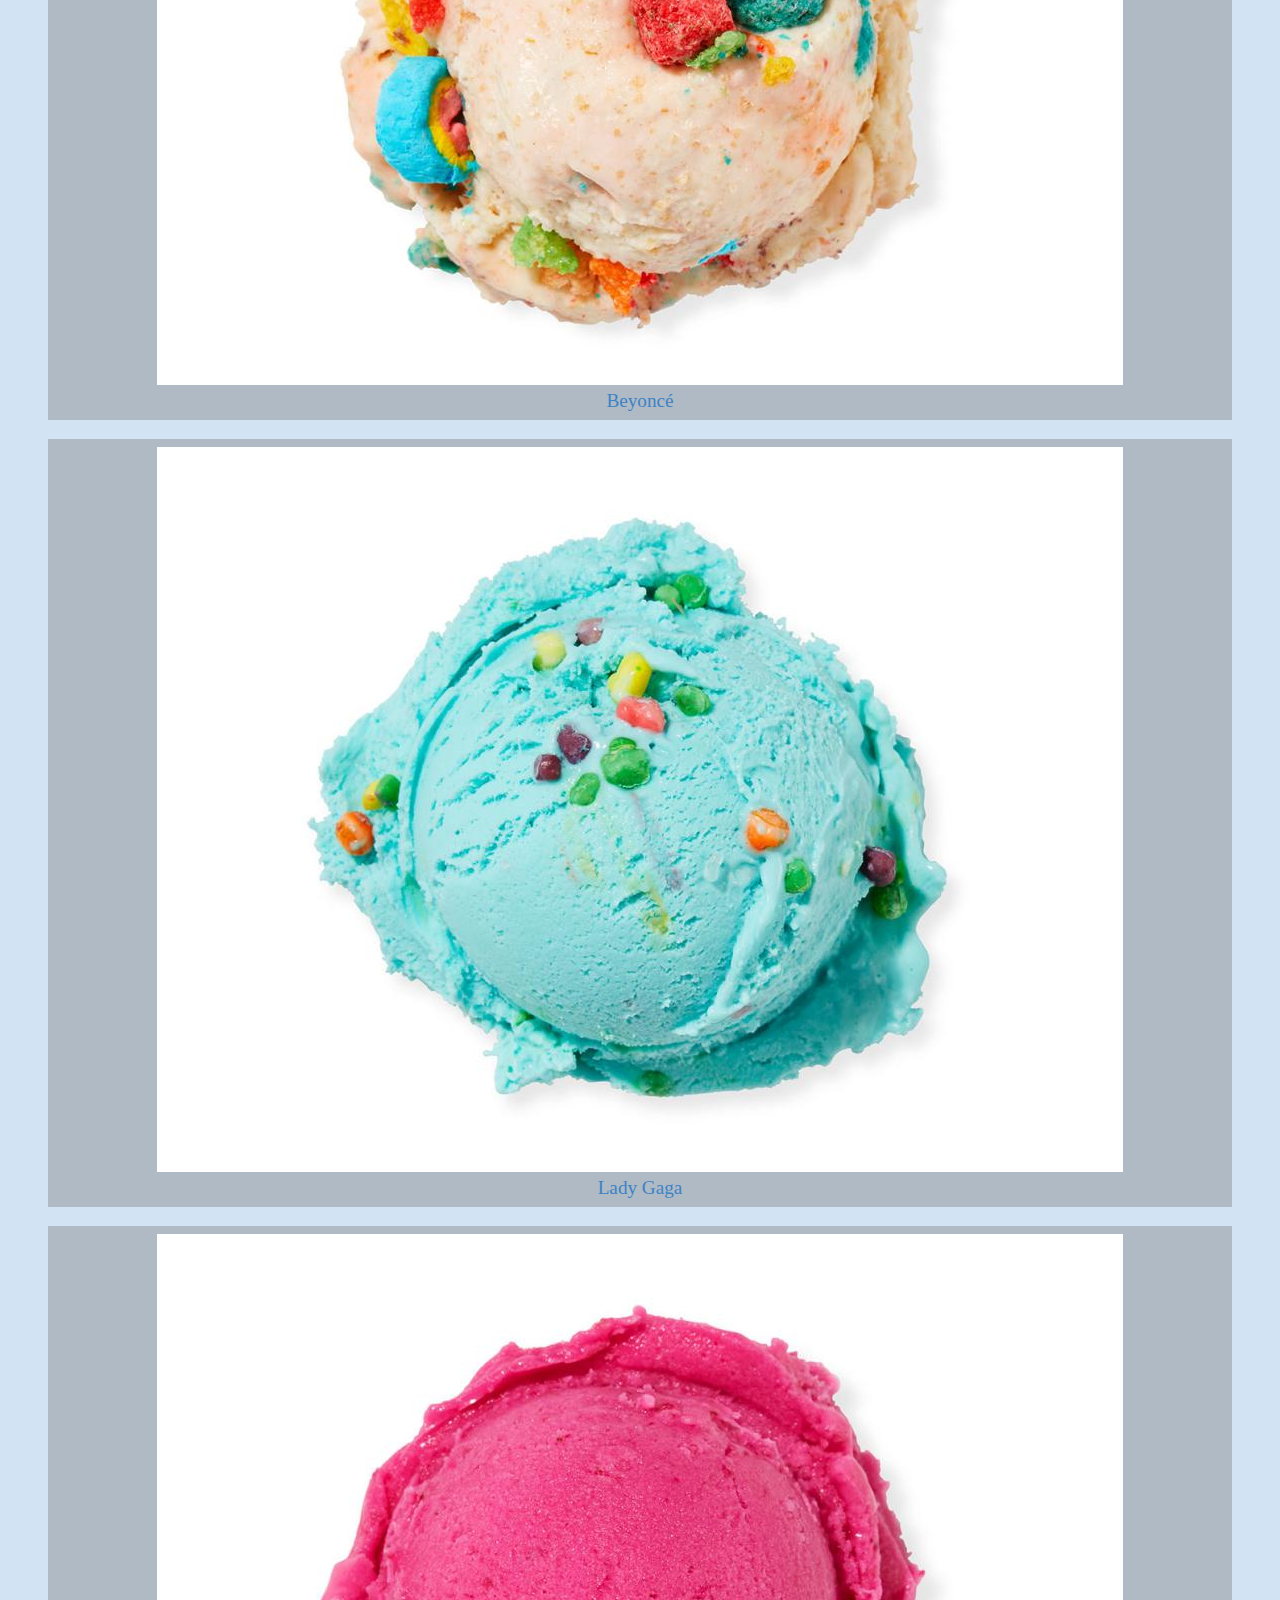
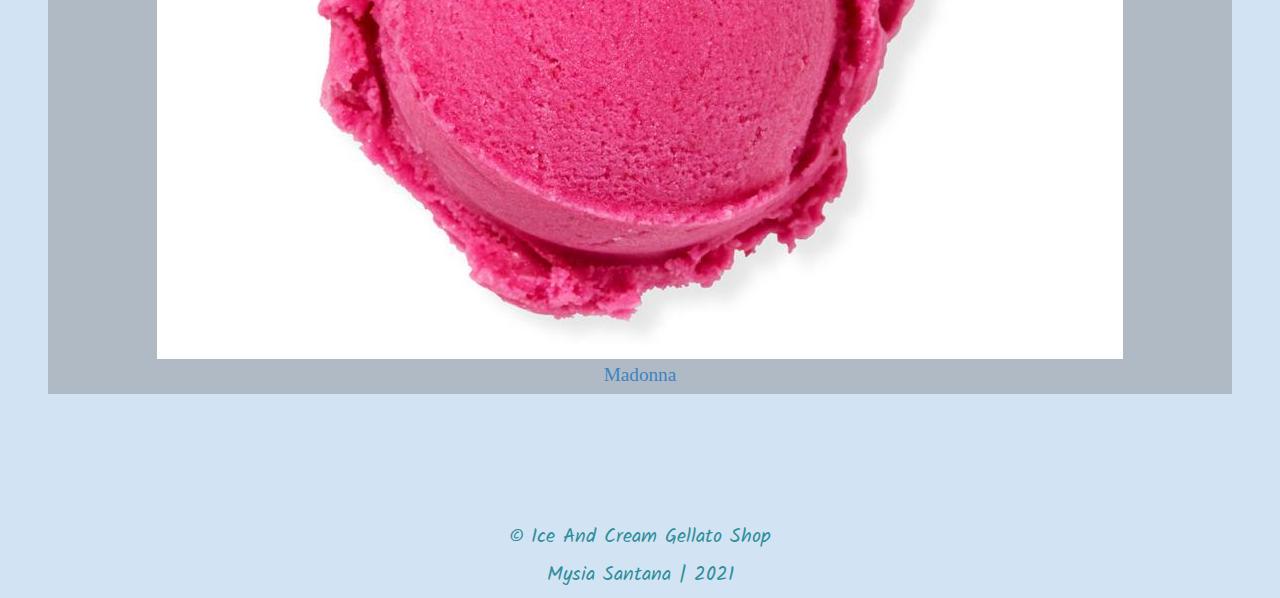
==== commit 92b59e60: "fixed icon and  position" ====
--- a/index.html
+++ b/index.html
@@ -7,10 +7,18 @@
     <meta name="viewport" content="width=device-width, initial-scale=1.0">
     <title>Responsive Gallery</title>
     <link rel="stylesheet" href="style.css">
+    <link rel="preconnect" href="https://fonts.googleapis.com">
+    <link rel="preconnect" href="https://fonts.gstatic.com" crossorigin>
+    <link href="https://fonts.googleapis.com/css2?family=Kalam&display=swap" rel="stylesheet">
+    <link rel="preconnect" href="https://fonts.googleapis.com">
+    <link rel="preconnect" href="https://fonts.gstatic.com" crossorigin>
+    <link href="https://fonts.googleapis.com/css2?family=Roboto:ital,wght@1,300&display=swap" rel="stylesheet">
 </head>
 <main>
-
     <nav>
+        <logo>
+            <img src="/assets/images/icons8-ice-cream-64.png" alt="icons8">
+        </logo>
         <div>
             <ul class="nav-links">
                 <li class="link"><a href="#">About</a></li>
@@ -23,17 +31,14 @@
     </nav>
 
     <body>
-        <div class="wrapper">
-            <nav>
-                <logo>
-                    <img src="/assets/images/icons8-ice-cream-64.png" alt="icons8">
-                </logo>
-            </nav>
-        </div>
+
         <header>
             <div class="hero-text">
                 <h1>Ice And Cream Gellato Shop</h1>
-                <p>There are around 150 xxxxxxxxxxxxxxxxxxxxxxxxxxxxxxxxxxxxxxxxxxxxxxxxxxxxxxxx</p>
+                <p>It can also be made by whisking a flavored cream base and liquid nitrogen together. Colorings are sometimes added, in addition to stabilizers. The mixture is cooled below the freezing point of water and stirred to incorporate air spaces
+                    and to prevent detectable ice crystals from forming. The result is a smooth, semi-solid foam that is solid at very low temperatures (below 2 °C or 35 °F). It becomes more malleable as its temperature increases.</p>
+                <p>Ice cream is a sweetened frozen food typically eaten as a snack or dessert. It may be made from dairy milk or cream and is flavoured with a sweetener, either sugar or an alternative, and a spice, such as cocoa or vanilla, or with fruit
+                    such as strawberries or peaches.</p>
                 <button>Order Now</button>
             </div>
         </header>
@@ -42,54 +47,58 @@
     <body>
         <figure class="gallery-frame">
             <img class="gallery-img" src="/assets/images/flavour01.jpeg" alt="flavor image" title="symbol image">
-            <figcaption>Image Title</figcaption>
+            <figcaption>Alicia Keys</figcaption>
         </figure>
         <figure class="gallery-frame">
-            <img class="gallery-img" src="/assets/images/flavour01.jpeg" alt="flavor image" title="symbol image">
-            <figcaption>Image Title</figcaption>
+            <img class="gallery-img" src="/assets/images/flavour02.jpeg" alt="flavor image" title="symbol image">
+            <figcaption>Selena Gomez</figcaption>
         </figure>
         <figure class="gallery-frame">
-            <img class="gallery-img" src="/assets/images/flavour01.jpeg" alt="flavor image" title="symbol image">
-            <figcaption>Image Title</figcaption>
+            <img class="gallery-img" src="/assets/images/flavour03.jpeg" alt="flavor image" title="symbol image">
+            <figcaption>Camilla Cabelo</figcaption>
         </figure>
         <figure class="gallery-frame">
-            <img class="gallery-img" src="/assets/images/flavour01.jpeg" alt="flavor image" title="symbol image">
-            <figcaption>Image Title</figcaption>
+            <img class="gallery-img" src="/assets/images/flavour04.jpeg" alt="flavor image" title="symbol image">
+            <figcaption>Alicia Keys</figcaption>
         </figure>
         <figure class="gallery-frame">
-            <img class="gallery-img" src="/assets/images/flavour01.jpeg" alt="flavor image" title="symbol image">
-            <figcaption>Image Title</figcaption>
+            <img class="gallery-img" src="/assets/images/flavour05.jpeg" alt="flavor image" title="symbol image">
+            <figcaption>Shakira</figcaption>
         </figure>
         <figure class="gallery-frame">
-            <img class="gallery-img" src="/assets/images/flavour01.jpeg" alt="flavor image" title="symbol image">
-            <figcaption>Image Title</figcaption>
+            <img class="gallery-img" src="/assets/images/flavour06.jpeg" alt="flavor image" title="symbol image">
+            <figcaption>Ariana Grande</figcaption>
         </figure>
         <figure class="gallery-frame">
-            <img class="gallery-img" src="/assets/images/flavour01.jpeg" alt="flavor image" title="symbol image">
-            <figcaption>Image Title</figcaption>
+            <img class="gallery-img" src="/assets/images/flavour07.jpeg" alt="flavor image" title="symbol image">
+            <figcaption>Katy Perry</figcaption>
         </figure>
         <figure class="gallery-frame">
-            <img class="gallery-img" src="/assets/images/flavour01.jpeg" alt="flavor image" title="symbol image">
-            <figcaption>Image Title</figcaption>
+            <img class="gallery-img" src="/assets/images/flavor08.jpeg" alt="flavor image" title="symbol image">
+            <figcaption>Pink</figcaption>
         </figure>
         <figure class="gallery-frame">
-            <img class="gallery-img" src="/assets/images/flavour01.jpeg" alt="flavor image" title="symbol image">
-            <figcaption>Image Title</figcaption>
+            <img class="gallery-img" src="/assets/images/flavor09.jpeg" alt="flavor image" title="symbol image">
+            <figcaption>JLo</figcaption>
         </figure>
         <figure class="gallery-frame">
-            <img class="gallery-img" src="/assets/images/flavour01.jpeg" alt="flavor image" title="symbol image">
-            <figcaption>Image Title</figcaption>
+            <img class="gallery-img" src="/assets/images/flavor10.jpeg" alt="flavor image" title="symbol image">
+            <figcaption>Beyoncé</figcaption>
         </figure>
         <figure class="gallery-frame">
-            <img class="gallery-img" src="/assets/images/flavour01.jpeg" alt="flavor image" title="symbol image">
-            <figcaption>Image Title</figcaption>
+            <img class="gallery-img" src="/assets/images/flavor11.jpeg" alt="flavor image" title="symbol image">
+            <figcaption>Lady Gaga</figcaption>
         </figure>
         <figure class="gallery-frame">
-            <img class="gallery-img" src="/assets/images/flavour01.jpeg" alt="flavor image" title="symbol image">
-            <figcaption>Image Title</figcaption>
+            <img class="gallery-img" src="/assets/images/flavor12.jpeg" alt="flavor image" title="symbol image">
+            <figcaption>Madonna</figcaption>
         </figure>
         </div>
-        <!-- end:gallery-grid -->
+        <footer>
+            <p>&copy Ice And Cream Gellato Shop</p>
+            <p>Mysia Santana | 2021 </p>
+
+        </footer>
     </body>
 </main>
 
--- a/style.css
+++ b/style.css
@@ -1,80 +1,119 @@
-                body {
-                        height: 100%
-                    }
-                }
-                .hero-text {
-                    text-align: center;
-                    position: absolute;
-                    top: 50%;
-                    left: 50%;
-                    transform: translate (-50%, -50%);
-                    color: rgb(8, 67, 85);
-                }
-                .logo {
-                    display: flex;
-                    justify-content: flex-start;
-                }
-                nav {
-                    display: flex;
-                    flex-wrap: wrap;
-                    justify-content: space-around;
-                    gap: 20px;
-                }
-                nav a {
-                    display: flex;
-                    flex-wrap: wrap;
-                    justify-content: space-between;
-                    font-family: 'Lucida Sans', 'Lucida Sans Regular', 'Lucida Grande', 'Lucida Sans Unicode', Geneva, Verdana, sans-serif;
-                    list-style: none;
-                    text-decoration: none;
-                    text-align: center;
-                    color: rgb(149, 116, 202);
-                }
-                * {
-                    box-sizing: border-box;
-                }
-                html {
-                    font-size: 100%;
-                }
-                body {
-                    padding: 1rem;
-                    font-familiy: Verdana, Geneva, sans-serif;
-                }
-                h2 {
-                    font-size: 1.5rem;
-                    font-weight: bold;
-                    line-height: 1.5;
-                }
-                p {
-                    margin: .5rem 0;
-                    font-size: 1.25rem;
-                    line-height: 1.5;
-                }
-                /* First the Grid */
-                .gallery-grid {
-                    display: -ms-grid;
-                    display: grid;
-                    grid-template-columns: repeat(auto-fit, minmax(250px, 1fr));
-                    grid-gap: 1.5rem;
-                    justify-items: center;
-                    margin: 0;
-                    padding: 0;
-                }
-                /* The Picture Frame */
-                .gallery-frame {
-                    padding: .5rem;
-                    font-size: 1.2rem;
-                    text-align: center;
-                    background-color: #333;
-                    color: #d9d9d9;
-                }
-                /* The Images */
-                .gallery-img {
-                    max-width: 100%;
-                    height: auto;
-                    object-fit: cover;
-                    transition: opacity 0.25s ease-in-out;
-                }
-                .gallery-img:hover {
-                    opacity: .7;
-                }+body {
+    height: 100%;
+    background: rgb(210, 227, 243);
+}
+
+.hero-text {
+    text-align: center;
+    top: 50%;
+    left: 50%;
+    color: rgb(36, 126, 187);
+    font-family: 'Roboto', sans-serif;
+    font-size: 40px;
+    font-weight: bold;
+}
+
+p {
+    color: rgba(39, 137, 150, 0.938);
+    font-family: 'Kalam', cursive;
+    font-size: 15px;
+}
+
+.logo {
+    display: flex;
+    justify-content: left;
+}
+
+nav {
+    display: flex;
+    flex-wrap: wrap;
+    justify-content: space-between;
+    gap: 20px;
+    margin-left: 10px;
+}
+
+nav ul {
+    display: inline-flex;
+    list-style: none;
+    gap: 30px;
+}
+
+nav a {
+    display: flex;
+    flex-wrap: wrap;
+    justify-content: space-between;
+    font-family: 'Lucida Sans', 'Lucida Sans Regular', 'Lucida Grande', 'Lucida Sans Unicode', Geneva, Verdana, sans-serif;
+    list-style: none;
+    text-decoration: none;
+    align-items: center;
+    color: rgb(149, 116, 202);
+}
+
+* {
+    box-sizing: border-box;
+}
+
+p {
+    margin: .5rem 0;
+    font-size: 1.25rem;
+    line-height: 1.5;
+}
+
+button {
+    margin: 20px;
+    outline-offset: 5px;
+    outline-style: 5px;
+    border: none;
+    background-color: whitesmoke;
+    color: rgb(149, 116, 202);
+    padding: 10px;
+    border-radius: 35px;
+    font-family: 'Lucida Sans', 'Lucida Sans Regular', 'Lucida Grande', 'Lucida Sans Unicode', Geneva, Verdana, sans-serif;
+    font-weight: bold;
+    cursor: pointer;
+    transition: all 0.3s ease;
+}
+
+
+/* First the Grid */
+
+.gallery-grid {
+    display: grid;
+    grid-template-columns: repeat(auto-fit, min-max(250px, 1fr));
+    grid-gap: 1.5rem;
+    justify-items: center;
+    margin: 0;
+    padding: 0;
+}
+
+
+/* The Picture Frame */
+
+.gallery-frame {
+    padding: .5rem;
+    font-size: 1.2rem;
+    text-align: center;
+    background-color: rgba(102, 102, 102, 0.329);
+    color: rgb(61, 131, 196);
+}
+
+
+/* The Images */
+
+.gallery-img {
+    max-width: 100%;
+    min-width: 4rem;
+    height: auto;
+    object-fit: cover;
+    transition: opacity 0.25s ease-in-out;
+}
+
+.gallery-img:hover {
+    opacity: .7;
+}
+
+footer {
+    color: rgb(149, 116, 202);
+    text-align: center;
+    padding-top: 100px;
+}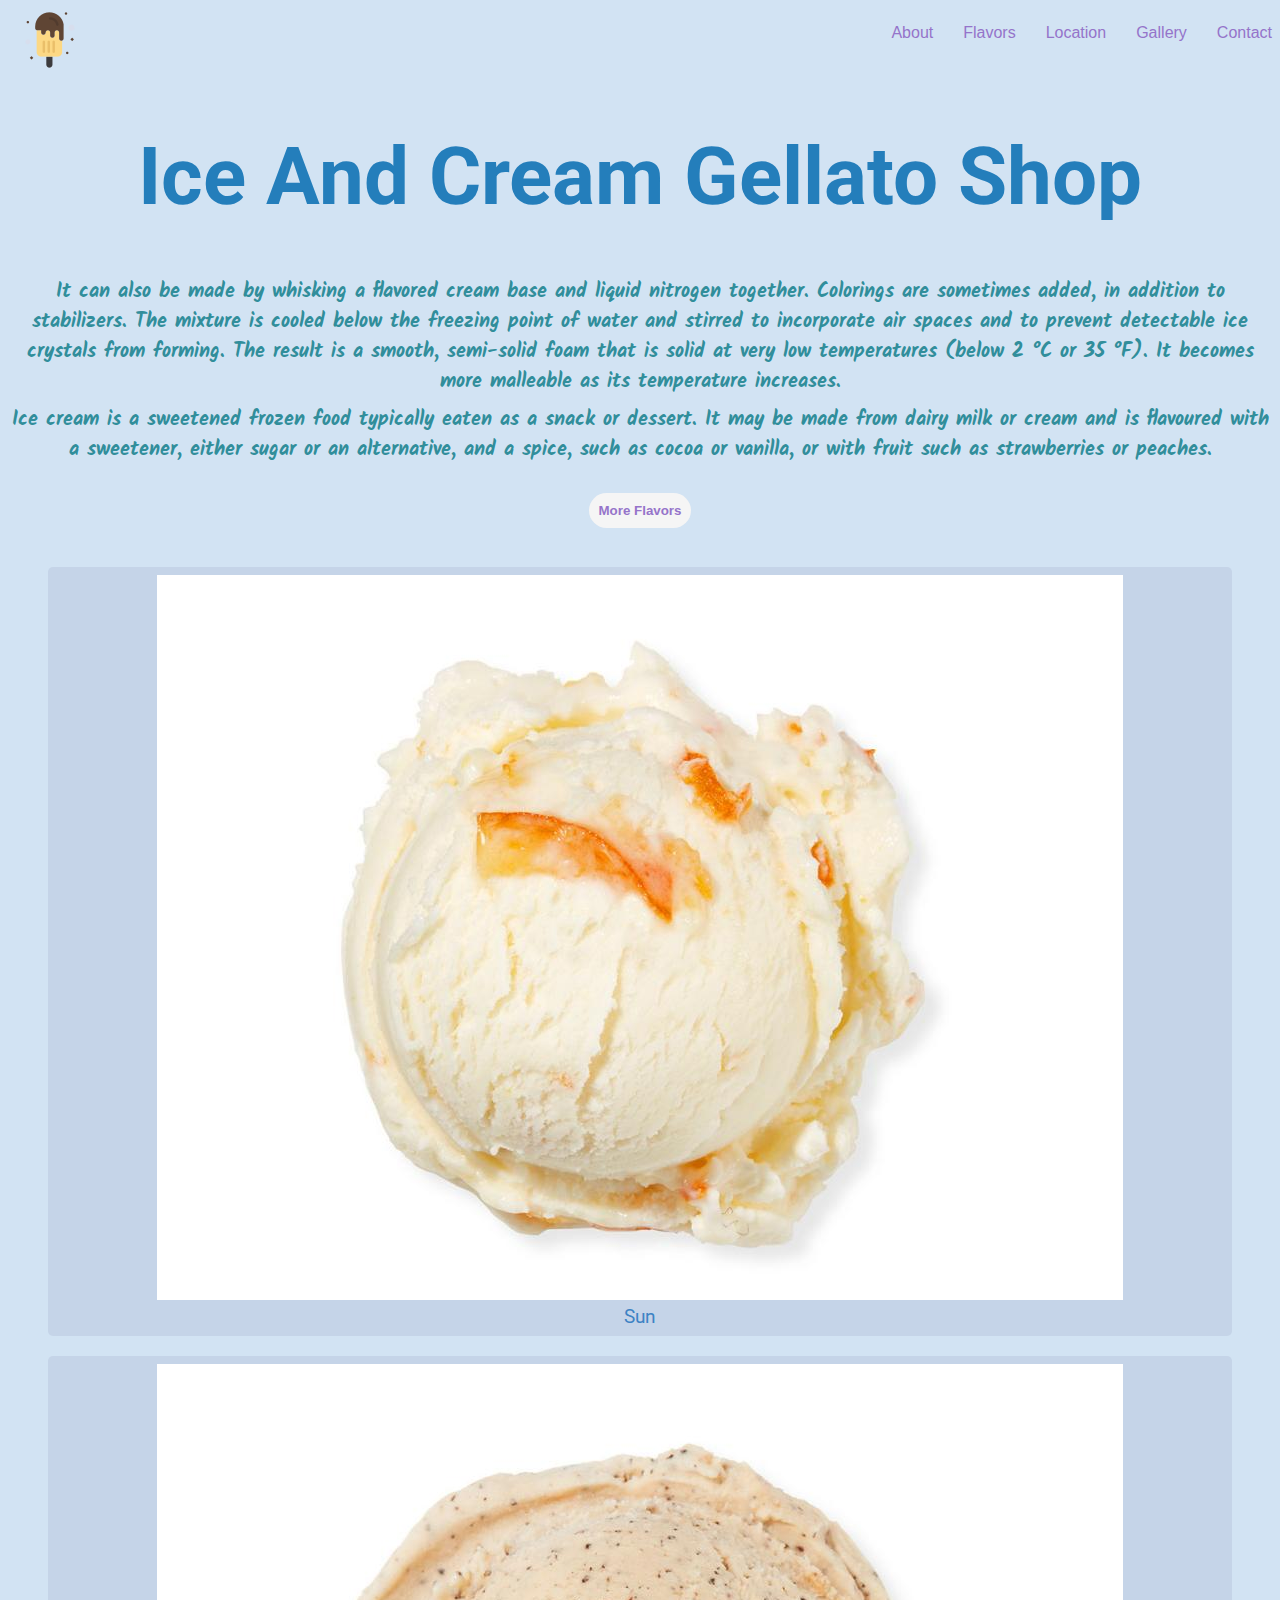
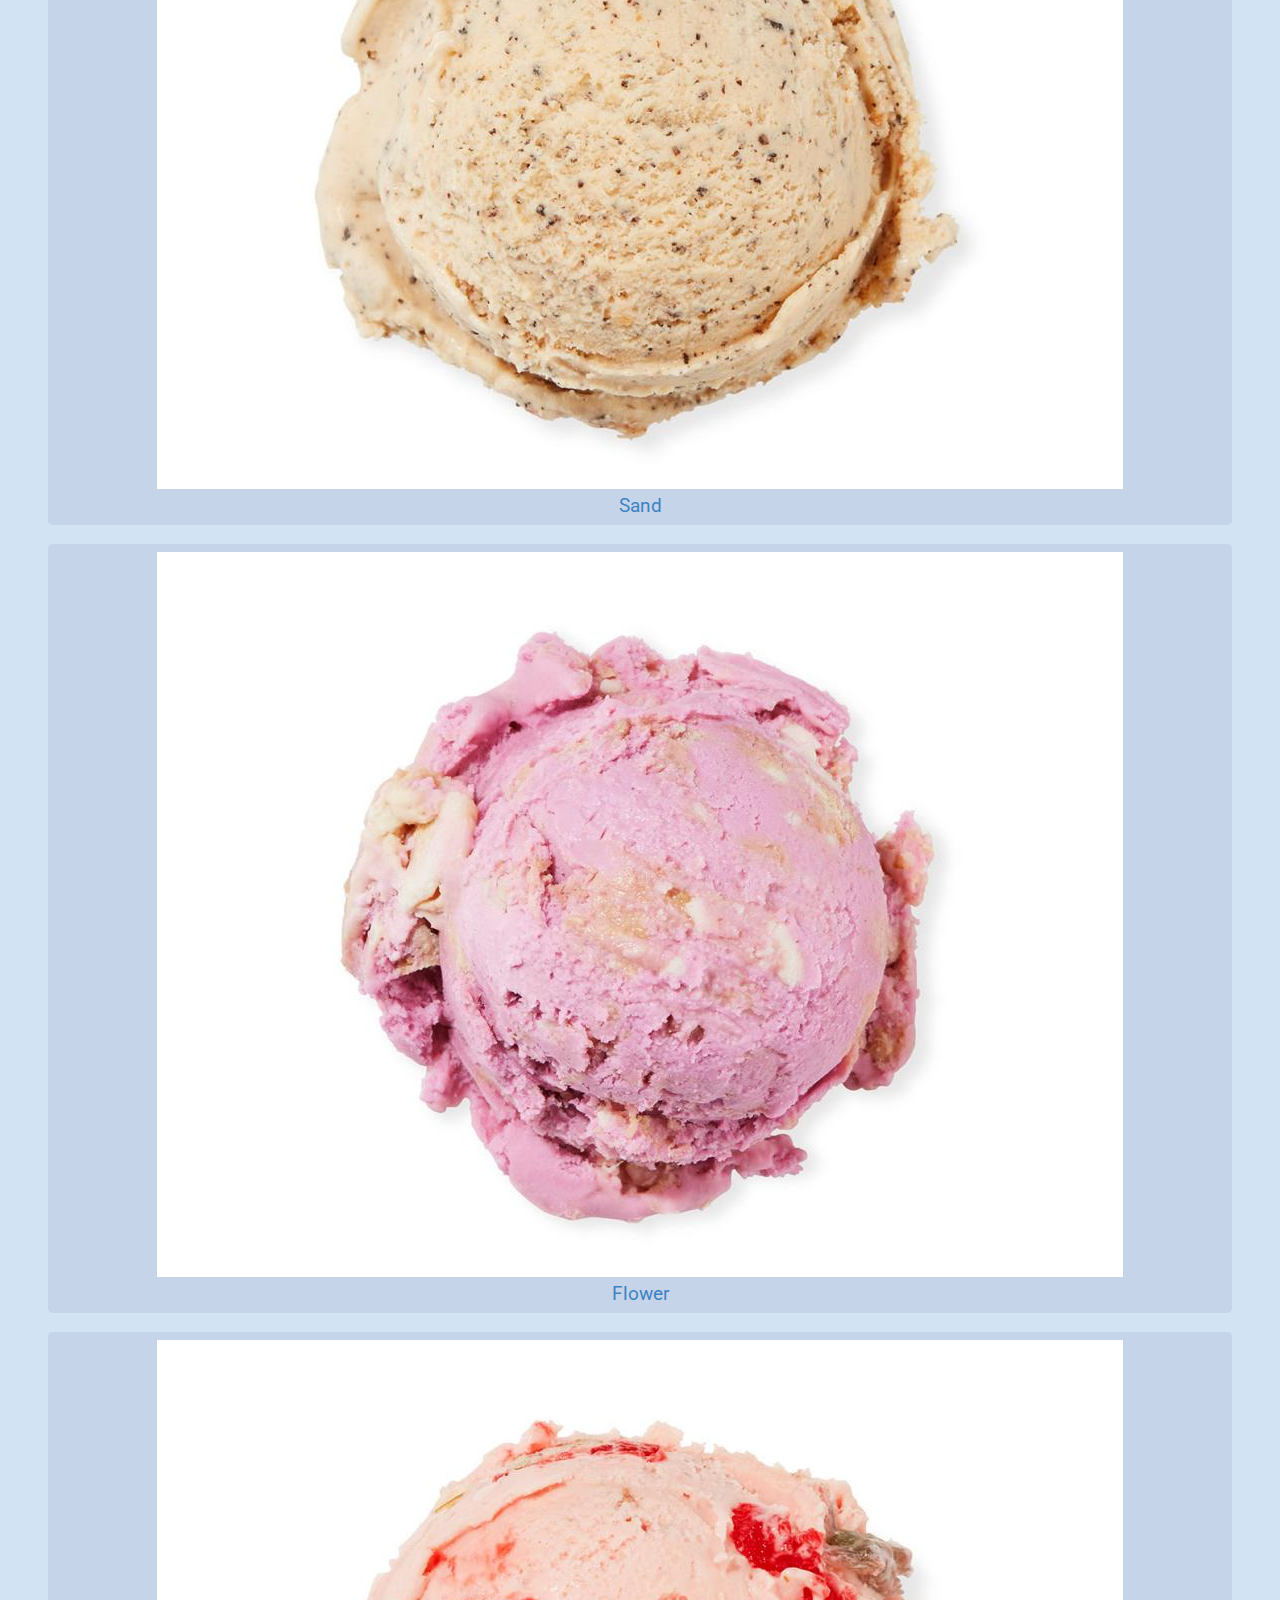
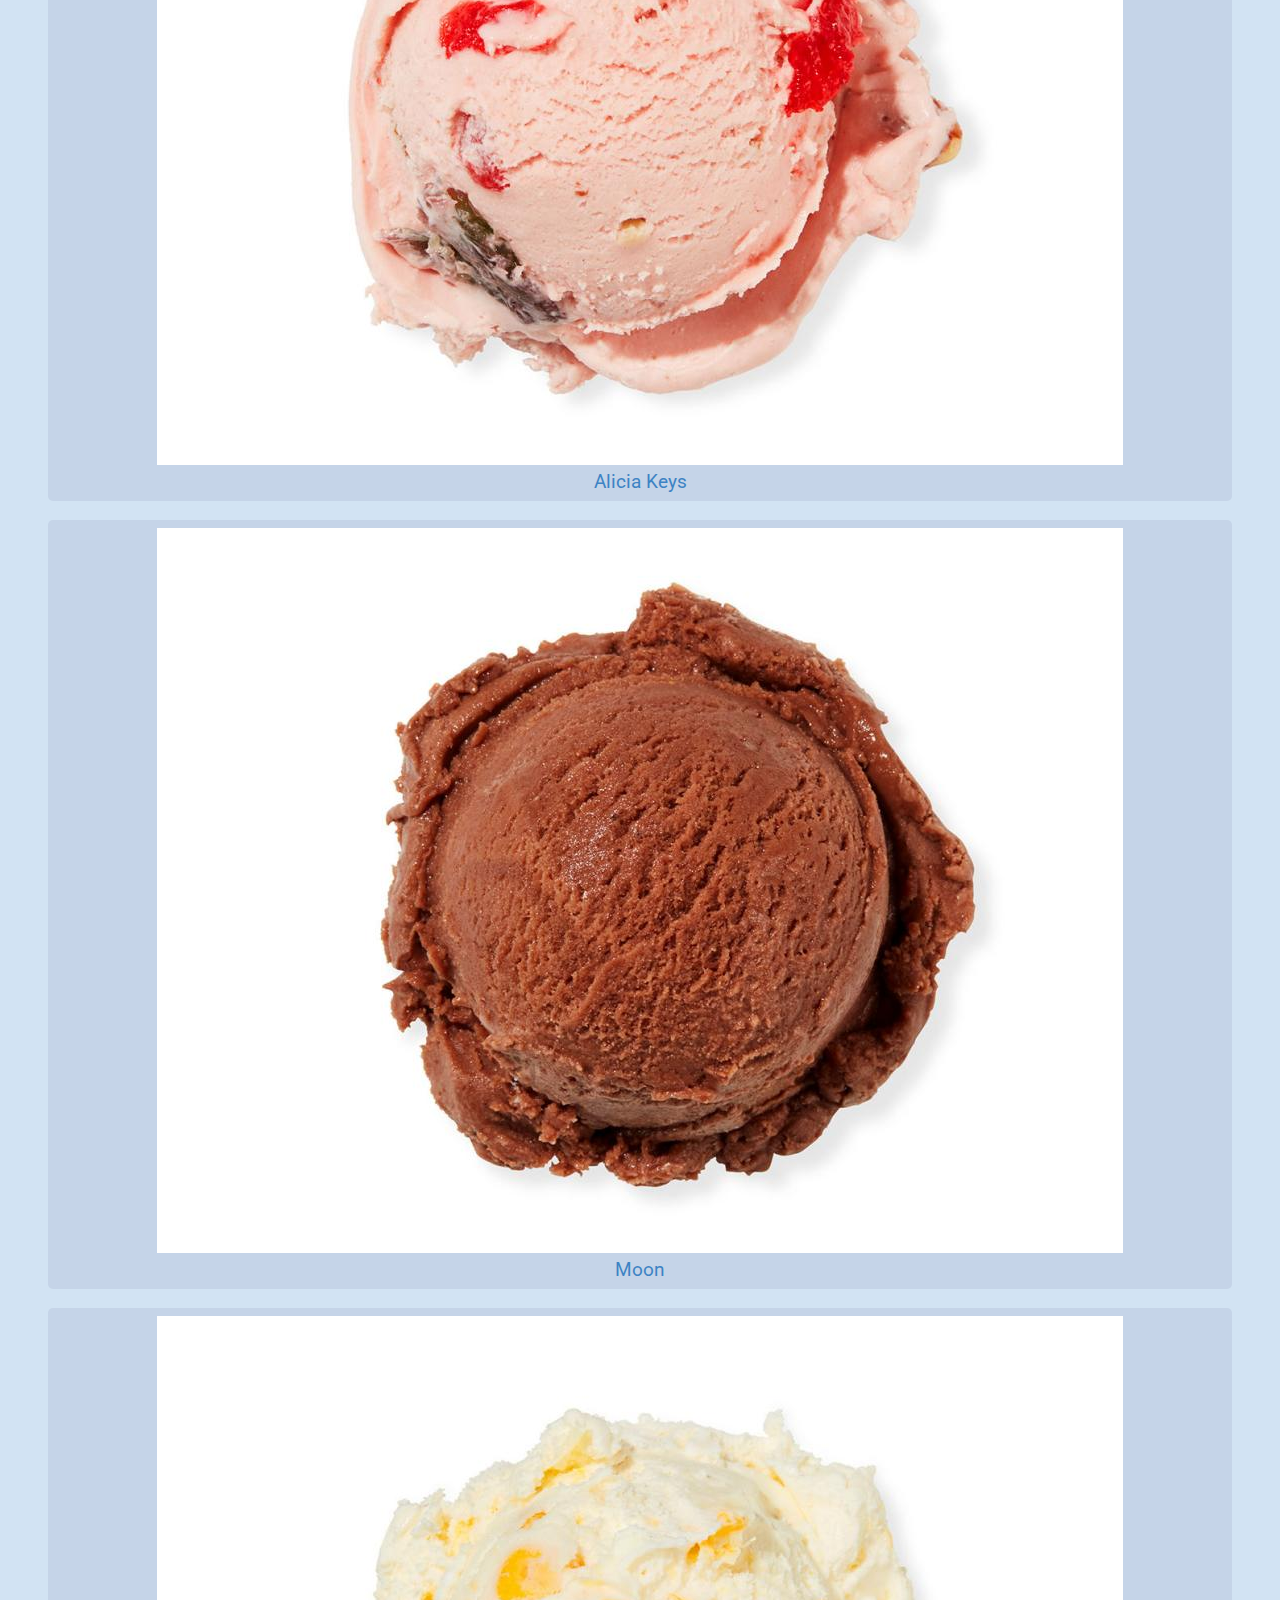
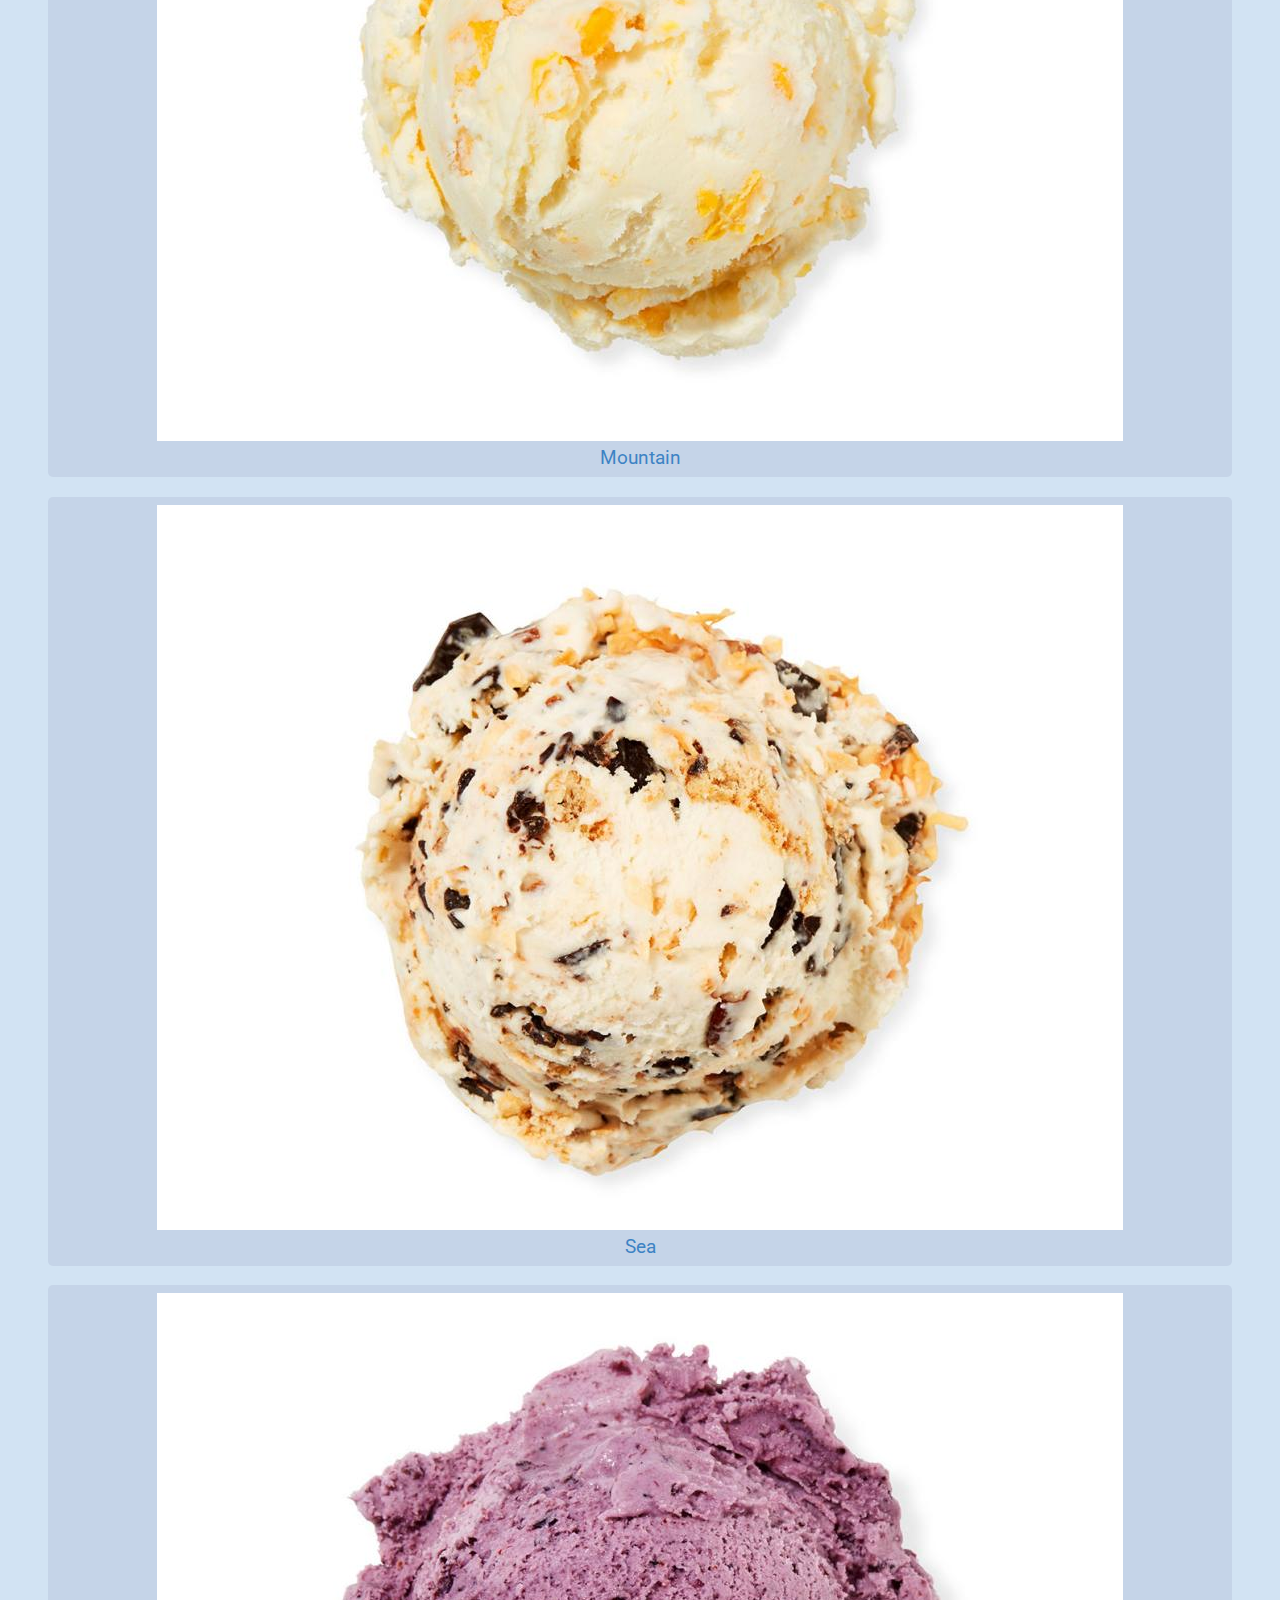
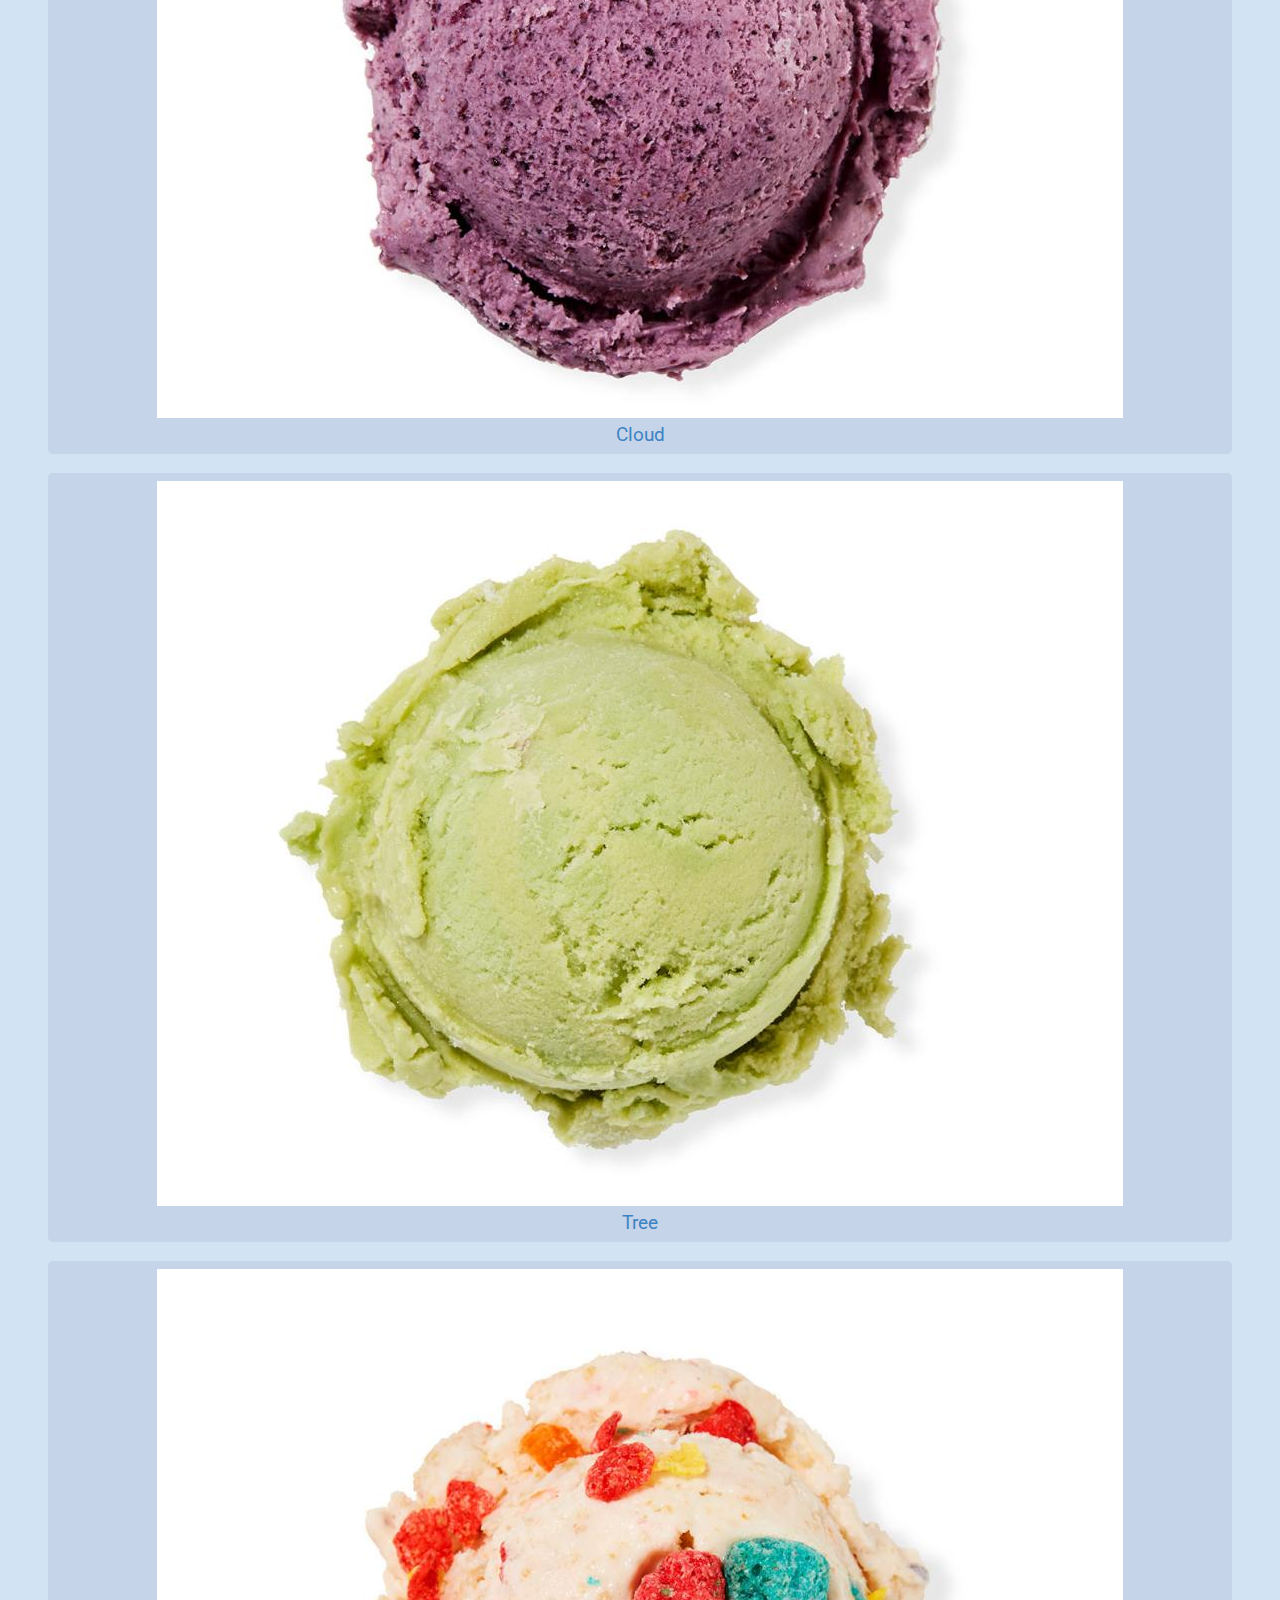
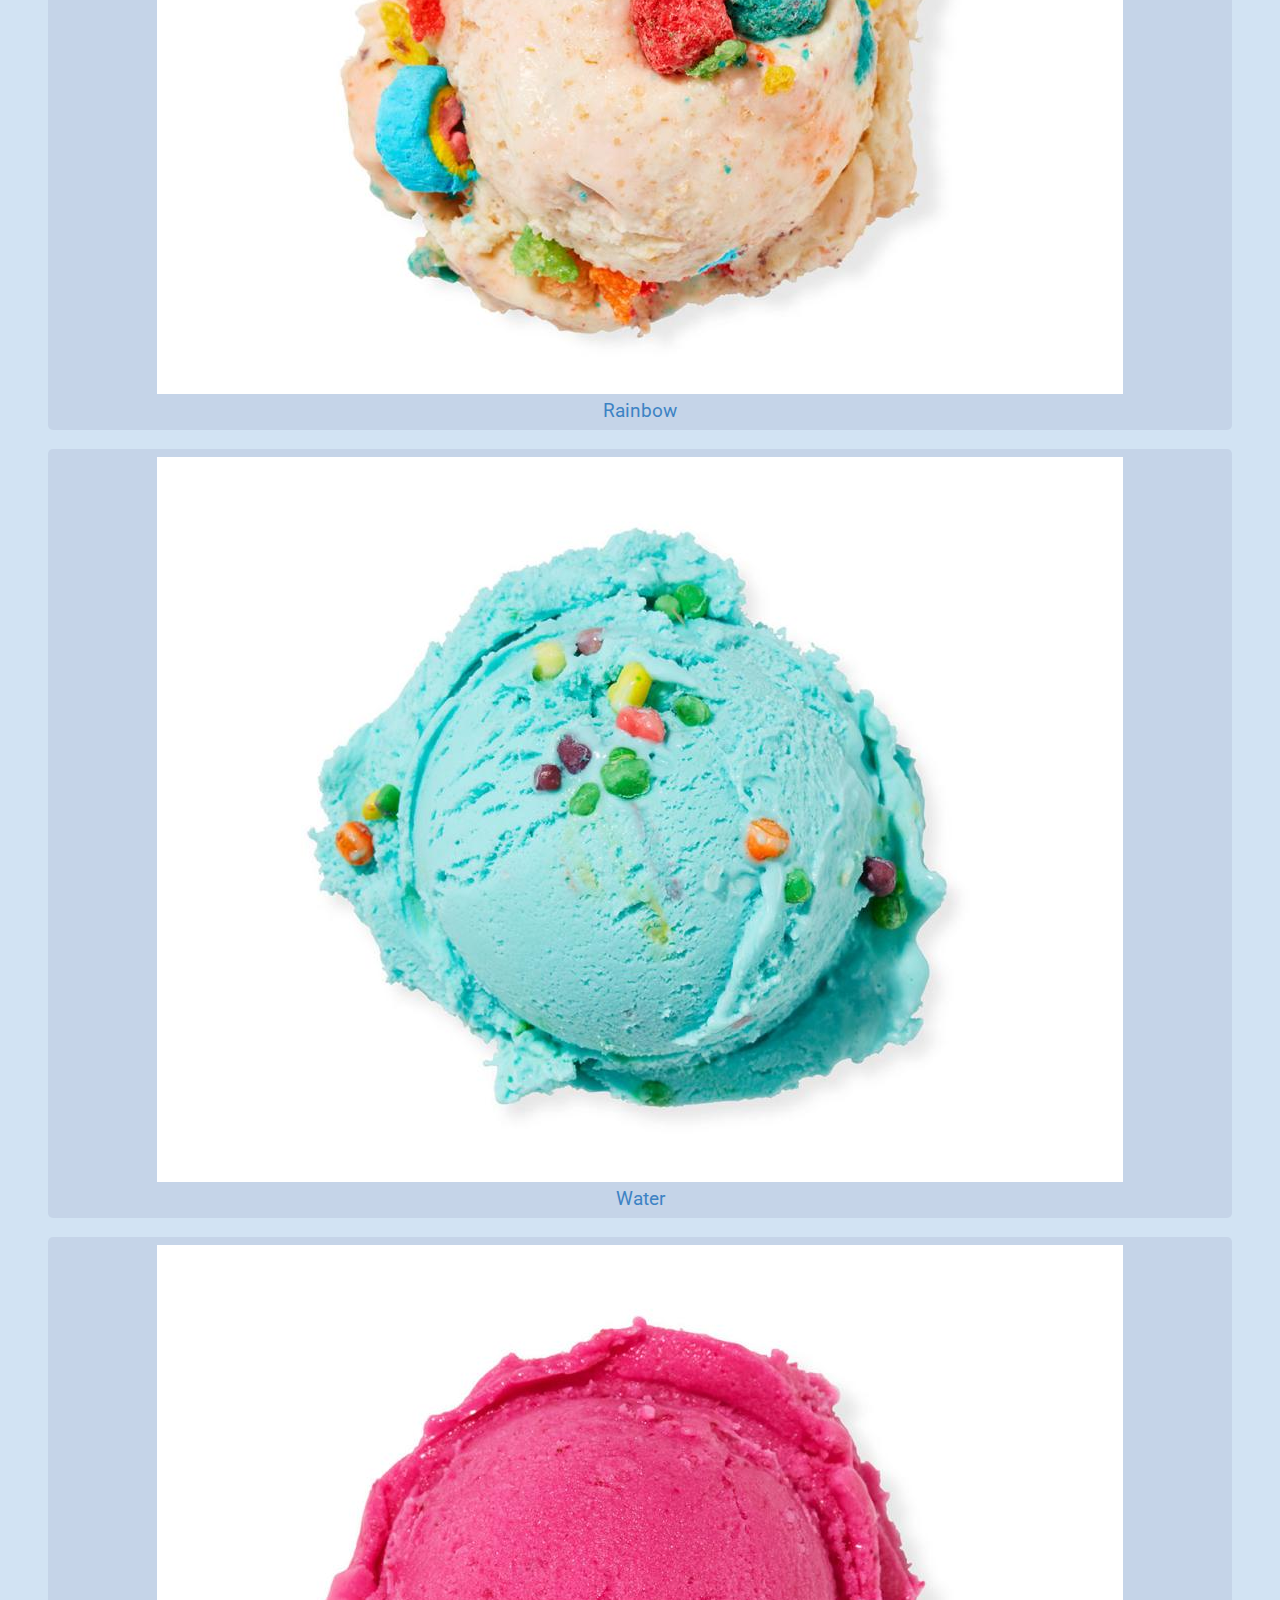
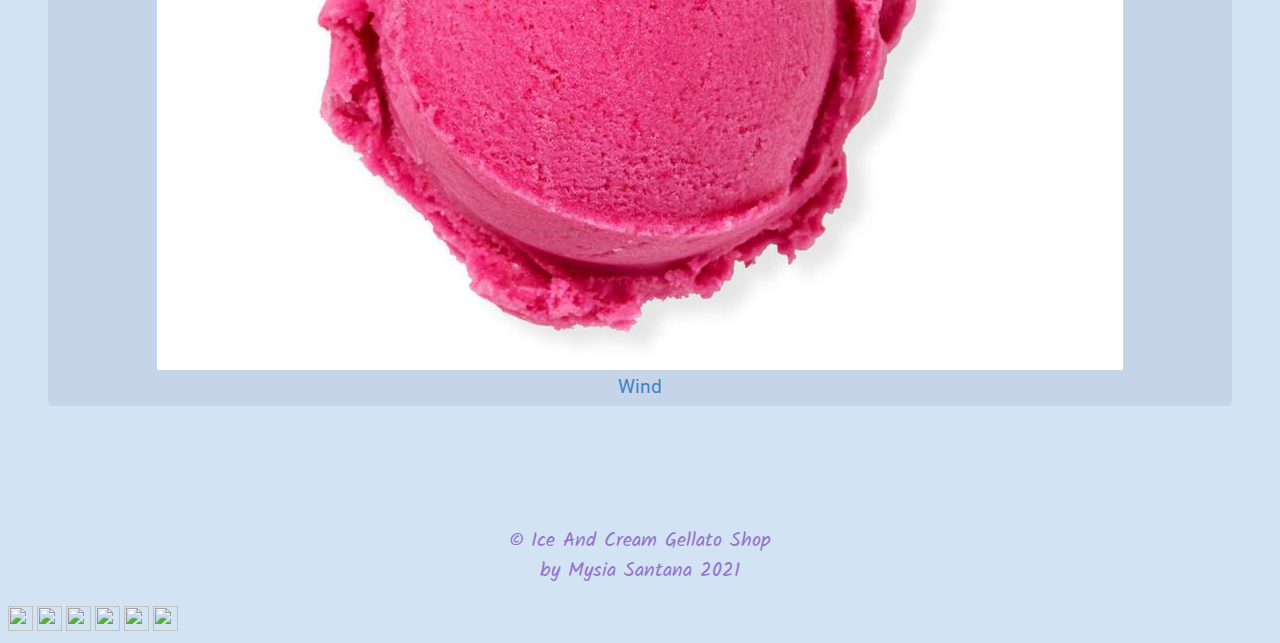
==== commit 18ba0d27: "added social media icons" ====
--- a/index.html
+++ b/index.html
@@ -1,20 +1,21 @@
 <!DOCTYPE html>
-<html lang="en">
 
-<head>
-    <meta charset="UTF-8">
-    <meta http-equiv="X-UA-Compatible" content="IE=edge">
-    <meta name="viewport" content="width=device-width, initial-scale=1.0">
-    <title>Responsive Gallery</title>
-    <link rel="stylesheet" href="style.css">
-    <link rel="preconnect" href="https://fonts.googleapis.com">
-    <link rel="preconnect" href="https://fonts.gstatic.com" crossorigin>
-    <link href="https://fonts.googleapis.com/css2?family=Kalam&display=swap" rel="stylesheet">
-    <link rel="preconnect" href="https://fonts.googleapis.com">
-    <link rel="preconnect" href="https://fonts.gstatic.com" crossorigin>
-    <link href="https://fonts.googleapis.com/css2?family=Roboto:ital,wght@1,300&display=swap" rel="stylesheet">
-</head>
-<main>
+<body lang="en">
+
+    <head>
+        <meta charset="UTF-8">
+        <meta http-equiv="X-UA-Compatible" content="IE=edge">
+        <meta name="viewport" content="width=device-width, initial-scale=1.0">
+        <title>Responsive Gallery</title>
+        <link rel="stylesheet" href="style.css">
+        <link rel="preconnect" href="https://fonts.googleapis.com">
+        <link rel="preconnect" href="https://fonts.gstatic.com" crossorigin>
+        <link href="https://fonts.googleapis.com/css2?family=Kalam&display=swap" rel="stylesheet">
+        <link rel="preconnect" href="https://fonts.googleapis.com">
+        <link rel="preconnect" href="https://fonts.gstatic.com" crossorigin>
+        <link href="https://fonts.googleapis.com/css2?family=Roboto:ital,wght@1,300&display=swap" rel="stylesheet">
+
+    </head>
     <nav>
         <logo>
             <img src="/assets/images/icons8-ice-cream-64.png" alt="icons8">
@@ -31,7 +32,6 @@
     </nav>
 
     <body>
-
         <header>
             <div class="hero-text">
                 <h1>Ice And Cream Gellato Shop</h1>
@@ -39,67 +39,89 @@
                     and to prevent detectable ice crystals from forming. The result is a smooth, semi-solid foam that is solid at very low temperatures (below 2 °C or 35 °F). It becomes more malleable as its temperature increases.</p>
                 <p>Ice cream is a sweetened frozen food typically eaten as a snack or dessert. It may be made from dairy milk or cream and is flavoured with a sweetener, either sugar or an alternative, and a spice, such as cocoa or vanilla, or with fruit
                     such as strawberries or peaches.</p>
-                <button>Order Now</button>
+                <button>More Flavors</button>
             </div>
         </header>
     </body>
 
-    <body>
+    <main>
         <figure class="gallery-frame">
             <img class="gallery-img" src="/assets/images/flavour01.jpeg" alt="flavor image" title="symbol image">
-            <figcaption>Alicia Keys</figcaption>
+            <figcaption>Sun</figcaption>
         </figure>
         <figure class="gallery-frame">
             <img class="gallery-img" src="/assets/images/flavour02.jpeg" alt="flavor image" title="symbol image">
-            <figcaption>Selena Gomez</figcaption>
+            <figcaption>Sand</figcaption>
+
         </figure>
+
         <figure class="gallery-frame">
             <img class="gallery-img" src="/assets/images/flavour03.jpeg" alt="flavor image" title="symbol image">
-            <figcaption>Camilla Cabelo</figcaption>
+            <figcaption>Flower</figcaption>
         </figure>
+
         <figure class="gallery-frame">
             <img class="gallery-img" src="/assets/images/flavour04.jpeg" alt="flavor image" title="symbol image">
             <figcaption>Alicia Keys</figcaption>
         </figure>
+
         <figure class="gallery-frame">
             <img class="gallery-img" src="/assets/images/flavour05.jpeg" alt="flavor image" title="symbol image">
-            <figcaption>Shakira</figcaption>
+            <figcaption>Moon</figcaption>
         </figure>
+
         <figure class="gallery-frame">
             <img class="gallery-img" src="/assets/images/flavour06.jpeg" alt="flavor image" title="symbol image">
-            <figcaption>Ariana Grande</figcaption>
+            <figcaption>Mountain</figcaption>
         </figure>
+
         <figure class="gallery-frame">
             <img class="gallery-img" src="/assets/images/flavour07.jpeg" alt="flavor image" title="symbol image">
-            <figcaption>Katy Perry</figcaption>
+            <figcaption>Sea</figcaption>
         </figure>
+
         <figure class="gallery-frame">
             <img class="gallery-img" src="/assets/images/flavor08.jpeg" alt="flavor image" title="symbol image">
-            <figcaption>Pink</figcaption>
+            <figcaption>Cloud</figcaption>
         </figure>
+
         <figure class="gallery-frame">
             <img class="gallery-img" src="/assets/images/flavor09.jpeg" alt="flavor image" title="symbol image">
-            <figcaption>JLo</figcaption>
+            <figcaption>Tree</figcaption>
         </figure>
+
         <figure class="gallery-frame">
             <img class="gallery-img" src="/assets/images/flavor10.jpeg" alt="flavor image" title="symbol image">
-            <figcaption>Beyoncé</figcaption>
+            <figcaption>Rainbow</figcaption>
         </figure>
+
         <figure class="gallery-frame">
             <img class="gallery-img" src="/assets/images/flavor11.jpeg" alt="flavor image" title="symbol image">
-            <figcaption>Lady Gaga</figcaption>
+            <figcaption>Water</figcaption>
         </figure>
+
         <figure class="gallery-frame">
             <img class="gallery-img" src="/assets/images/flavor12.jpeg" alt="flavor image" title="symbol image">
-            <figcaption>Madonna</figcaption>
+            <figcaption>Wind</figcaption>
         </figure>
+    </main>
+
+    <footer>
+        <p>&copy Ice And Cream Gellato Shop <br> by Mysia Santana 2021 </p>
+
+
+        <div id="footerlayout">
+            <div id="social_icons">
+                <a href="https://www.facebook.com/artbyode"><img src="https://cdn2.iconfinder.com/data/icons/social-hand-drawn-icons/64/social_55-128.png" width="25px" height="25px"></a>
+                <a href="https://twitter.com/artbyode"><img src="https://cdn2.iconfinder.com/data/icons/social-hand-drawn-icons/64/social_54-128.png" width="25px" height="25px"></a>
+                <a href="http://Ode-Chan.deviantart.com/"><img src="https://cdn2.iconfinder.com/data/icons/social-hand-drawn-icons/64/social_12-128.png" width="25px" height="25px"></a>
+                <a href="https://www.instagram.com/artbyode"><img src="https://cdn2.iconfinder.com/data/icons/social-hand-drawn-icons/64/social_50-128.png" width="25px" height="25px"></a>
+                <a href="https://www.twitch.tv/OdeChan"><img src="https://cdn2.iconfinder.com/data/icons/social-hand-drawn-icons/64/social_36-128.png" width="25px" height="25px"></a>
+                <a href="https://www.patreon.com/OdeChan"><img src="https://cdn4.iconfinder.com/data/icons/social-hand-drawn-icons/64/patreon-128.png" width="25px" height="25px"></a>
+            </div>
+
         </div>
-        <footer>
-            <p>&copy Ice And Cream Gellato Shop</p>
-            <p>Mysia Santana | 2021 </p>
-
-        </footer>
-    </body>
-</main>
+    </footer>
+</body>
 
 </html>--- a/style.css
+++ b/style.css
@@ -1,22 +1,6 @@
 body {
     height: 100%;
     background: rgb(210, 227, 243);
-}
-
-.hero-text {
-    text-align: center;
-    top: 50%;
-    left: 50%;
-    color: rgb(36, 126, 187);
-    font-family: 'Roboto', sans-serif;
-    font-size: 40px;
-    font-weight: bold;
-}
-
-p {
-    color: rgba(39, 137, 150, 0.938);
-    font-family: 'Kalam', cursive;
-    font-size: 15px;
 }
 
 .logo {
@@ -49,14 +33,23 @@
     color: rgb(149, 116, 202);
 }
 
-* {
-    box-sizing: border-box;
+.hero-text {
+    text-align: center;
+    top: 50%;
+    left: 50%;
+    color: rgb(36, 126, 187);
+    font-family: 'Roboto', sans-serif;
+    font-size: 40px;
+    font-weight: bold;
 }
 
 p {
+    color: rgba(39, 137, 150, 0.938);
+    font-family: 'Kalam', cursive;
+    font-size: 15px;
     margin: .5rem 0;
     font-size: 1.25rem;
-    line-height: 1.5;
+    line-height: 1.5
 }
 
 button {
@@ -71,34 +64,33 @@
     font-family: 'Lucida Sans', 'Lucida Sans Regular', 'Lucida Grande', 'Lucida Sans Unicode', Geneva, Verdana, sans-serif;
     font-weight: bold;
     cursor: pointer;
-    transition: all 0.3s ease;
 }
 
-
-/* First the Grid */
-
-.gallery-grid {
+.main {
     display: grid;
-    grid-template-columns: repeat(auto-fit, min-max(250px, 1fr));
-    grid-gap: 1.5rem;
-    justify-items: center;
-    margin: 0;
-    padding: 0;
+    grid-template-columns: repeat(auto-fit, min-max(400px, 1fr));
+    grid-gap: 1em;
+    padding: 0 1em;
+    flex-direction: column;
+    margin: 0px;
+    border-radius: 10px;
 }
 
-
-/* The Picture Frame */
+figure {
+    display: flex;
+    flex-direction: column;
+    border-radius: 5px;
+}
 
 .gallery-frame {
+    display: block;
     padding: .5rem;
     font-size: 1.2rem;
+    font-family: 'Roboto', sans-serif;
     text-align: center;
-    background-color: rgba(102, 102, 102, 0.329);
+    background-color: rgba(169, 183, 209, 0.329);
     color: rgb(61, 131, 196);
 }
-
-
-/* The Images */
 
 .gallery-img {
     max-width: 100%;
@@ -109,11 +101,24 @@
 }
 
 .gallery-img:hover {
-    opacity: .7;
+    opacity: 0.5;
 }
 
-footer {
+footer p {
+    justify-content: space-between;
     color: rgb(149, 116, 202);
     text-align: center;
     padding-top: 100px;
+    padding-bottom: 20px;
+    margin: 0;
+}
+
+footer ul li {
+    padding: 15px;
+    margin-left: 30px;
+    text-align: center;
+    list-style: none;
+}
+
+
 }